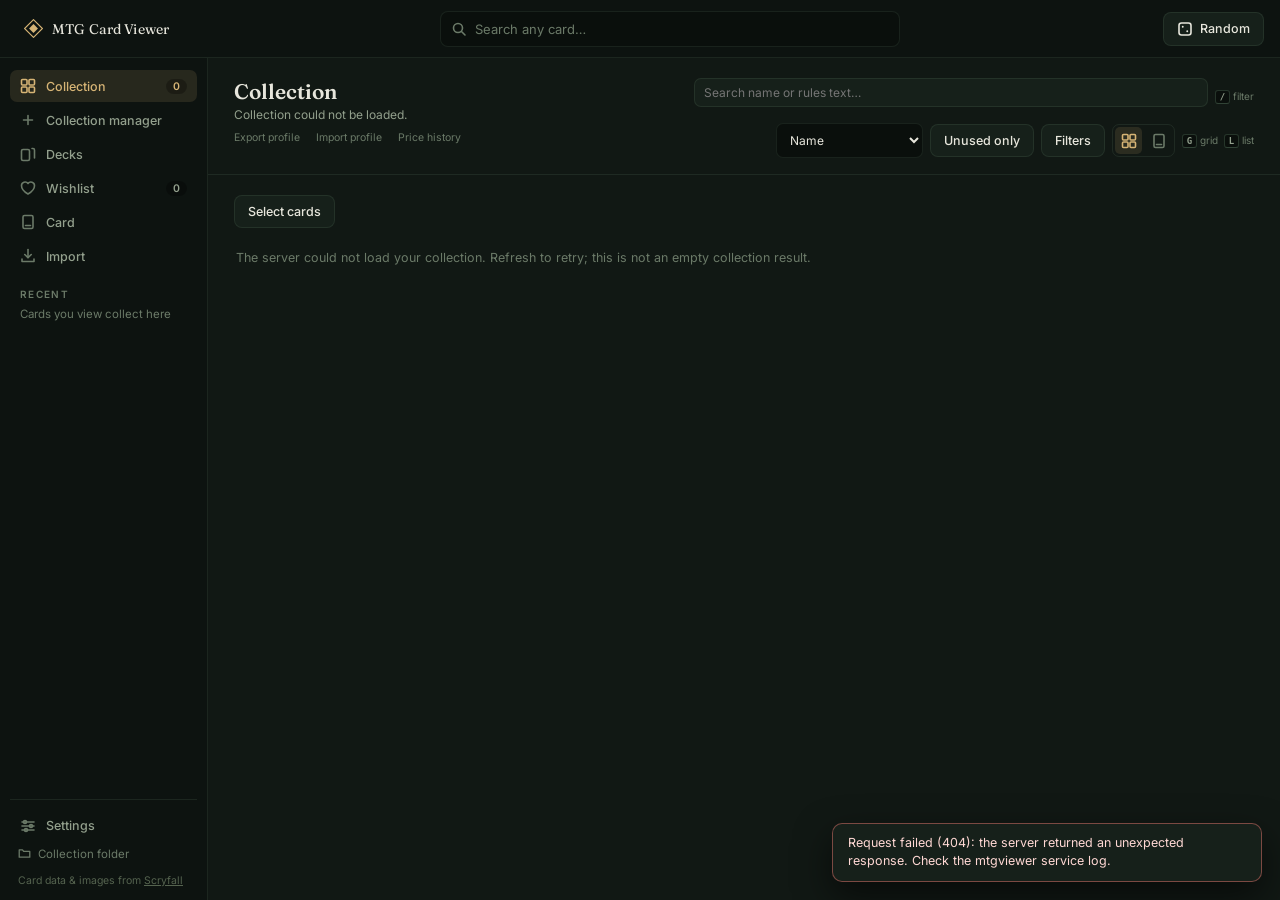
==== templates/index.html @ f4701cce "Collection adding manager" ====
<!DOCTYPE html>
<html lang="en">
<head>
  <meta charset="UTF-8">
  <meta name="viewport" content="width=device-width, initial-scale=1.0">
  <title>MTG Card Viewer</title>
  <link rel="icon" href="/static/icon.svg" type="image/svg+xml">
  <link rel="preconnect" href="https://fonts.googleapis.com">
  <link rel="preconnect" href="https://fonts.gstatic.com" crossorigin>
  <link href="https://fonts.googleapis.com/css2?family=Fraunces:opsz,wght@9..144,500;9..144,600&family=Inter:wght@400;500;600;700&display=swap" rel="stylesheet">
  <link rel="stylesheet" href="/static/style.css">
</head>
<body>

<svg class="sprite" aria-hidden="true">
  <symbol id="i-search" viewBox="0 0 16 16">
    <circle cx="7" cy="7" r="4.5"/><path d="M10.5 10.5 14 14"/>
  </symbol>
  <symbol id="i-settings" viewBox="0 0 16 16">
    <path d="M2 4h12M2 8h12M2 12h12"/><circle cx="5" cy="4" r="1.5"/><circle cx="11" cy="8" r="1.5"/><circle cx="6" cy="12" r="1.5"/>
  </symbol>
  <symbol id="i-card" viewBox="0 0 16 16">
    <rect x="3" y="1.5" width="10" height="13" rx="1.5"/><path d="M5.5 11.5h5"/>
  </symbol>
  <symbol id="i-grid" viewBox="0 0 16 16">
    <rect x="1.5" y="1.5" width="5.5" height="5.5" rx="1"/>
    <rect x="9" y="1.5" width="5.5" height="5.5" rx="1"/>
    <rect x="1.5" y="9" width="5.5" height="5.5" rx="1"/>
    <rect x="9" y="9" width="5.5" height="5.5" rx="1"/>
  </symbol>
  <symbol id="i-decks" viewBox="0 0 16 16">
    <rect x="1.5" y="3.5" width="8" height="11" rx="1.5"/><path d="M12 2.5h1A1.5 1.5 0 0 1 14.5 4v8"/>
  </symbol>
  <symbol id="i-import" viewBox="0 0 16 16">
    <path d="M8 1.5v8"/><path d="m4.75 6.5 3.25 3.25L11.25 6.5"/><path d="M2 11v2.5h12V11"/>
  </symbol>
  <symbol id="i-dice" viewBox="0 0 16 16">
    <rect x="2" y="2" width="12" height="12" rx="2.5"/>
    <circle cx="5.75" cy="5.75" r=".95" fill="currentColor" stroke="none"/>
    <circle cx="10.25" cy="10.25" r=".95" fill="currentColor" stroke="none"/>
  </symbol>
  <symbol id="i-plus" viewBox="0 0 16 16"><path d="M8 3.5v9M3.5 8h9"/></symbol>
  <symbol id="i-heart" viewBox="0 0 16 16"><path d="M8 14S1.5 10.2 1.5 5.7A3.6 3.6 0 0 1 8 3.5a3.6 3.6 0 0 1 6.5 2.2C14.5 10.2 8 14 8 14Z"/></symbol>
  <symbol id="i-folder" viewBox="0 0 16 16">
    <path d="M1.5 12.5v-9h4l1.5 2h7.5v7z"/>
  </symbol>
  <symbol id="i-link" viewBox="0 0 16 16">
    <path d="M9 2.5h4.5V7"/><path d="M13.5 2.5 7 9"/><path d="M12 9.5v3a1 1 0 0 1-1 1H3.5a1 1 0 0 1-1-1V5a1 1 0 0 1 1-1h3"/>
  </symbol>
</svg>

<header class="topbar">
  <a class="brand" id="brandBtn" title="Card view">
    <svg class="mark" viewBox="0 0 32 32" aria-hidden="true">
      <path d="M16 1 31 16 16 31 1 16Z" fill="none" stroke="currentColor" stroke-width="1.8"/>
      <path d="M16 8.5 23.5 16 16 23.5 8.5 16Z" fill="currentColor"/>
    </svg>
    <span>MTG&nbsp;Card&nbsp;Viewer</span>
  </a>

  <div class="searchbar">
    <svg class="ico"><use href="#i-search"/></svg>
    <input id="search" type="text" placeholder="Search any card…"
           autocomplete="off" spellcheck="false">
    <ul class="suggestions" id="suggestions" hidden></ul>
  </div>

  <button class="btn" id="randomBtn">
    <svg class="ico"><use href="#i-dice"/></svg><span>Random</span>
  </button>

  <div class="progress" id="progress"></div>
</header>

<div class="shell">

  <nav class="rail">
    <button class="nav active" id="viewCollectionBtn" data-view="collection">
      <svg class="ico"><use href="#i-grid"/></svg><span>Collection</span>
      <em class="count" id="collCount">0</em>
    </button>
    <button class="nav" id="collectionManagerBtn" data-view="manager">
      <svg class="ico"><use href="#i-plus"/></svg><span>Collection manager</span>
    </button>
    <button class="nav" id="deckMenuBtn" data-view="decks">
      <svg class="ico"><use href="#i-decks"/></svg><span>Decks</span>
    </button>
    <button class="nav" id="wishlistBtn" data-view="wishlist">
      <svg class="ico"><use href="#i-heart"/></svg><span>Wishlist</span>
      <em class="count" id="wishlistCount">0</em>
    </button>
    <button class="nav" id="navCard" data-view="card">
      <svg class="ico"><use href="#i-card"/></svg><span>Card</span>
    </button>
    <button class="nav" id="importBtn" data-view="import">
      <svg class="ico"><use href="#i-import"/></svg><span>Import</span>
    </button>

    <div class="rail-group grow">
      <div class="rail-head"><span>Recent</span></div>
      <ul class="recent" id="recent"></ul>
      <p class="rail-empty" id="recentEmpty">Cards you view collect here</p>
    </div>

    <div class="rail-foot">
      <button class="nav" id="settingsBtn" data-view="settings">
        <svg class="ico"><use href="#i-settings"/></svg><span>Settings</span>
      </button>
      <div class="whoami" id="whoami" hidden>
        <span class="who">Signed in as <b id="whoName"></b></span>
        <button class="link-btn" id="logoutBtn" style="width:auto">Sign out</button>
      </div>
      <button class="link-btn" id="openFolderBtn">
        <svg class="ico"><use href="#i-folder"/></svg>Collection folder
      </button>
      <p class="credit">Card data &amp; images from <a href="https://scryfall.com" target="_blank" rel="noopener noreferrer">Scryfall</a></p>
    </div>
  </nav>

  <main class="content">
    <section class="view" id="settingsPanel" hidden>
      <header class="view-head"><div><h1>Settings</h1><p class="sub">Manage your app and collection.</p></div></header>
      <div class="settings-body">
        <p class="sub">Appearance and browsing preferences are saved on this device.</p>
        <section class="settings-section">
          <h2>Appearance</h2>
          <label class="settings-row">Theme<select id="settingTheme"><option value="dark">Dark</option><option value="light">Light</option><option value="eli">Eli</option></select></label>
          <label class="settings-row">Text size<select id="settingTextSize"><option value="small">Small</option><option value="normal">Normal</option><option value="large">Large</option></select></label>
          <label class="settings-row">Compact layout<input type="checkbox" id="settingCompact"></label>
        </section>
        <section class="settings-section">
          <h2>Startup</h2>
          <label class="settings-row">Default screen<select id="settingStartup"><option value="collection">Collection</option><option value="decks">Decks</option><option value="last">Last visited</option></select></label>
        </section>
        <section class="settings-section">
          <h2>Collection</h2>
          <label class="settings-row">Default view<select id="settingCollectionView"><option value="grid">Grid</option><option value="list">List</option></select></label>
          <label class="settings-row">Sort order<select id="settingCollectionSort"></select></label>
          <label class="settings-row">Remember filters<input type="checkbox" id="settingRememberFilters"></label>
          <p class="sub">Keep search text, colors, card type, rarity, and availability between visits.</p>
        </section>
        <section class="settings-section" aria-labelledby="settingsPricesTitle">
          <h2 id="settingsPricesTitle">Prices</h2>
          <p class="sub">Prices are estimates in USD from Scryfall.</p>
          <div class="settings-value">
            <span>Total collection value</span>
            <strong id="settingsCollectionValue" aria-live="polite">$0.00</strong>
          </div>
          <p class="sub">Owned copies at their nonfoil prices, including cards in decks. Cards without a USD price contribute no value.</p>
          <div class="settings-refresh">
            <button class="btn primary" id="refreshAllPricesBtn" type="button">Refresh all prices</button>
            <p class="sub">Update saved collection and deck prices, plus cheapest-printing estimates. Browsing decks and price history does not check prices.</p>
          </div>
          <p class="sub" id="settingsPriceStatus" role="status" aria-live="polite"></p>
        </section>
        <section class="settings-section">
          <h2>Data &amp; backups</h2>
          <div class="settings-actions"><button class="btn" id="settingsExport">Export profile</button><button class="btn" id="settingsImport">Import profile</button></div>
          <p class="sub">Back up your cards and decks as JSON. Import offers merge or replace options.</p>
          <label class="settings-row">Backup reminders<select id="settingBackup"><option value="off">Off</option><option value="7">Weekly</option><option value="30">Monthly</option></select></label>
          <p class="sub" id="backupStatus"></p>
          <p class="sub">Reminders appear in the app while it is open. Browser exports still need to finish downloading.</p>
          <div class="settings-actions"><button class="btn" id="settingsClearImages">Clear cached images</button></div>
          <p class="sub">Clears downloaded images on the server, shared by all accounts. Cards and decks are kept; images download again when needed. Your browser may keep its own cached copies.</p>
          <p class="sub" id="cacheStatus" role="status"></p>
        </section>
        <section class="settings-section">
          <h2>Account</h2>
          <p class="sub" id="settingsAccountName"></p>
          <p class="sub" id="settingsLocalAccount" hidden>Local mode signs you in automatically. Password changes and sign out are available when connected to a server with account sign-in.</p>
          <form id="passwordForm" class="settings-password">
            <label>Current password<input id="currentPassword" type="password" autocomplete="current-password" required></label>
            <label>New password<input id="newPassword" type="password" autocomplete="new-password" minlength="8" required></label>
            <label>Confirm new password<input id="confirmPassword" type="password" autocomplete="new-password" minlength="8" required></label>
            <p class="sub">Use at least 8 characters.</p>
            <button class="btn" id="changePasswordBtn" type="submit">Change password</button>
          </form>
          <p class="sub" id="passwordStatus" role="status"></p>
          <div class="settings-actions"><button class="btn" id="settingsSignOut">Sign out</button></div>
        </section>
        <section class="settings-section">
          <h2>About &amp; help</h2>
          <p class="sub">MTG Card Viewer · {{ app_version }}</p>
          <h3>Keyboard shortcuts</h3>
          <dl class="settings-shortcuts"><dt>Ctrl+K / ⌘K</dt><dd>Open commands</dd><dt>Ctrl+L</dt><dd>Focus card search</dd><dt>/</dt><dd>Search collection</dd><dt>G / L</dt><dd>Grid / list in Collection</dd><dt>↑ / ↓, Enter</dt><dd>Choose a search suggestion</dd><dt>Esc</dt><dd>Dismiss suggestions or supported dialogs</dd></dl>
          <p class="sub">Card data, prices, and images provided by <a href="https://scryfall.com" target="_blank" rel="noopener noreferrer">Scryfall</a>. Magic: The Gathering is owned by Wizards of the Coast. This app is not affiliated with Scryfall or Wizards of the Coast.</p>
        </section>
      </div>
    </section>

    <!-- ------------------------------------------------------- card -->
    <section class="view" id="cardPanel" hidden>
      <div class="card-layout">
        <div class="art-column">
          <div class="art-frame">
            <img id="cardArt" alt="">
            <div class="art-placeholder" id="artPlaceholder">Drawing a card…</div>
          </div>
          <button class="btn block" id="flipBtn" hidden>Flip card</button>
        </div>

        <div class="details">
          <header class="card-head">
            <h1 id="cardName">&nbsp;</h1>
            <span class="mana" id="manaCost"></span>
          </header>
          <p class="typeline">
            <span id="typeLine"></span>
            <span class="pt" id="pt"></span>
          </p>

          <div class="rules" id="rules"></div>

          <dl class="facts">
            <div><dt>Set</dt><dd><span class="dot" id="rarityDot"></span><span id="setLine"></span></dd></div>
            <div><dt>Artist</dt><dd id="artistLine"></dd></div>
            <div><dt>Prices</dt><dd class="chips" id="priceChips"></dd></div>
            <div><dt>Formats</dt><dd class="chips" id="legalChips"></dd></div>
            <div><dt>Printing</dt><dd><select id="printings" disabled></select></dd></div>
          </dl>

          <footer class="card-actions">
            <button class="btn primary" id="addBtn">Add to collection</button>
            <button class="btn" id="removeBtn" hidden>Remove one</button>
            <button class="btn" id="wishlistAddBtn">Add to wishlist</button>
            <button class="btn quiet" id="scryfallBtn" disabled>
              <svg class="ico"><use href="#i-link"/></svg>Scryfall
            </button>
            <span class="spacer"></span>
            <div class="deck-menu-wrap" id="deckMenuWrap" hidden>
              <button class="btn" id="addToDeckBtn">Add to deck</button>
              <div class="deck-menu" id="deckPicker" hidden></div>
            </div>
          </footer>
          <p class="owned" id="ownedLabel"></p>
        </div>
      </div>
    </section>

    <!-- --------------------------------------------------- wishlist -->
    <section class="view" id="wishlistPanel" hidden>
      <header class="view-head">
        <div><h1>Wishlist</h1><p class="sub" id="wishlistSummary">Manual wishes and proxies needed by your decks.</p></div>
        <div class="head-actions">
          <label class="toolbar-label" for="wishlistSort">Sort</label>
          <select class="view-select" id="wishlistSort" aria-label="Sort wishlist sections">
            <option value="name">Name A–Z</option>
            <option value="mana">Mana value low–high</option>
            <option value="price">Price high–low</option>
            <option value="quantity">Quantity high–low</option>
            <option value="set">Set A–Z</option>
          </select>
          <button class="btn" id="wishlistExportBtn">Export all</button>
        </div>
      </header>
      <div class="view-body">
        <div class="wishlist-groups" id="wishlistGrid"></div>
        <p class="empty" id="wishlistEmpty" hidden>No cards needed yet. Add one from the card viewer or add a proxy to a deck.</p>
      </div>
    </section>

    <!-- ------------------------------------------------- collection -->
    <section class="view" id="collectionManagerPanel" hidden>
      <header class="view-head">
        <div><h1>Collection manager</h1><p class="sub">Find a printing and see where it belongs alphabetically before adding it.</p></div>
      </header>
      <div class="view-body manager-body">
        <form class="manager-search" id="managerSearchForm" autocomplete="off">
          <label for="managerSearch">Card name</label>
          <div class="manager-search-row">
            <div class="manager-search-wrap">
              <input id="managerSearch" class="mini-input" type="search" placeholder="Search Scryfall…" spellcheck="false" aria-autocomplete="list" aria-controls="managerSuggestions">
              <ul class="suggestions" id="managerSuggestions" hidden></ul>
            </div>
            <button class="btn" type="submit">Look up card</button>
          </div>
        </form>
        <p class="sub" id="managerStatus" role="status" aria-live="polite">Search for a card to get started.</p>
        <section class="manager-card" id="managerCard" hidden>
          <img id="managerArt" alt="">
          <div class="manager-card-details">
            <h2 id="managerName"></h2>
            <p class="sub" id="managerType"></p>
            <p id="managerRules"></p>
            <label for="managerPrintings">Printing</label>
            <select class="view-select" id="managerPrintings"></select>
            <p class="sub" id="managerOwned"></p>
            <button class="btn primary" id="managerAddBtn" type="button">Add to collection</button>
          </div>
        </section>
        <section class="manager-placement" id="managerPlacement" aria-live="polite" hidden>
          <h2 id="managerPlacementTitle">Alphabetical position</h2>
          <p class="sub" id="managerPlacementNote"></p>
          <ol id="managerPlacementList"></ol>
          <div class="manager-placement-actions">
            <button class="btn primary" id="managerConfirmBtn" type="button">Confirm add</button>
            <button class="btn quiet" id="managerCancelBtn" type="button">Cancel</button>
          </div>
        </section>
      </div>
    </section>

    <!-- ------------------------------------------------- collection -->
    <section class="view" id="collectionPanel">
      <header class="view-head">
        <div>
          <h1>Collection</h1>
          <p class="sub" id="collSummary">&nbsp;</p>
          <div class="profile-actions">
            <button class="link-btn" id="exportProfileBtn">Export profile</button>
            <button class="link-btn" id="importProfileBtn">Import profile</button>
            <button class="link-btn" id="priceHistoryBtn">Price history</button>
          </div>
        </div>
        <div class="head-actions collection-toolbar">
          <div class="collection-search-row">
            <input id="collectionFilter" class="mini-input collection-filter"
                   placeholder="Search name or rules text…" autocomplete="off"
                   spellcheck="false" aria-label="Search collection by name or rules text">
            <span class="toolbar-hint"><kbd>/</kbd> filter</span>
          </div>
          <div class="collection-control-row">
            <select id="collectionSort" class="view-select" aria-label="Sort collection">
              <option value="name">Name</option>
              <option value="newest">Recently added</option>
              <option value="quantity">Most copies</option>
              <option value="value">Highest value</option>
              <option value="set">Set</option>
            </select>
            <button class="btn filter-toggle" id="collectionUnusedBtn" aria-pressed="false">
              Unused only
            </button>
            <button class="btn filter-toggle" id="collectionFiltersBtn" aria-expanded="false">
              Filters
            </button>
            <div class="view-toggle" aria-label="Collection layout">
              <button class="icon-btn active" id="collectionGridBtn" title="Card grid view"
                      aria-label="Card grid view" aria-pressed="true">
                <svg class="ico"><use href="#i-grid"/></svg>
              </button>
              <button class="icon-btn" id="collectionListBtn" title="Compact list view"
                      aria-label="Compact list view" aria-pressed="false">
                <svg class="ico"><use href="#i-card"/></svg>
              </button>
            </div>
            <span class="toolbar-hint desktop-hint"><kbd>G</kbd> grid&nbsp; <kbd>L</kbd> list</span>
          </div>
        </div>
      </header>
      <div class="view-body">
        <section class="collection-filter-panel" id="collectionFiltersPanel" hidden aria-label="Collection filters">
          <div class="filter-group"><span>Availability</span><div class="filter-chips">
            <button data-collection-filter="availability" data-value="all">Any</button>
            <button data-collection-filter="availability" data-value="free">Free copies</button>
            <button data-collection-filter="availability" data-value="allocated">In decks</button>
          </div></div>
          <div class="filter-group"><span>Colour</span><div class="filter-chips">
            <button data-collection-filter="color" data-value="all">Any</button>
            <button data-collection-filter="color" data-value="W">W</button>
            <button data-collection-filter="color" data-value="U">U</button>
            <button data-collection-filter="color" data-value="B">B</button>
            <button data-collection-filter="color" data-value="R">R</button>
            <button data-collection-filter="color" data-value="G">G</button>
            <button data-collection-filter="color" data-value="colorless">Colourless</button>
          </div></div>
          <div class="filter-group"><span>Type</span><div class="filter-chips">
            <button data-collection-filter="type" data-value="all">Any</button>
            <button data-collection-filter="type" data-value="creature">Creature</button>
            <button data-collection-filter="type" data-value="instant">Instant</button>
            <button data-collection-filter="type" data-value="sorcery">Sorcery</button>
            <button data-collection-filter="type" data-value="artifact">Artifact</button>
            <button data-collection-filter="type" data-value="enchantment">Enchantment</button>
            <button data-collection-filter="type" data-value="land">Land</button>
            <button data-collection-filter="type" data-value="planeswalker">Planeswalker</button>
          </div></div>
          <div class="filter-group"><span>Rarity</span><div class="filter-chips">
            <button data-collection-filter="rarity" data-value="all">Any</button>
            <button data-collection-filter="rarity" data-value="common">Common</button>
            <button data-collection-filter="rarity" data-value="uncommon">Uncommon</button>
            <button data-collection-filter="rarity" data-value="rare">Rare</button>
            <button data-collection-filter="rarity" data-value="mythic">Mythic</button>
          </div></div>
        </section>
        <div class="coll-grid" id="collGrid"></div>
        <p class="empty" id="collEmpty" hidden>
          Nothing saved yet — find a card and press <b>Add to collection</b>, or
          <b>Import</b> a list.
        </p>
      </div>
      <input type="file" id="profileImportFile" accept="application/json,.json" hidden>
    </section>

    <!-- ----------------------------------------------------- import -->
    <section class="view" id="importPanel" hidden>
      <header class="view-head">
        <div>
          <h1>Import</h1>
          <p class="sub">A decklist or a CSV export. Nothing is saved until you confirm.</p>
        </div>
        <div class="head-actions">
          <button class="btn" id="importFileBtn">Choose file…</button>
        </div>
      </header>
      <input type="file" id="importFile" accept=".txt,.csv,.dek,.dec,text/plain,text/csv" hidden>

      <div class="view-body import-body">
        <div class="import-input">
          <textarea id="importText" spellcheck="false" placeholder="4 Lightning Bolt
2x Birds of Paradise
1 Sol Ring (LTC) 284
3 Forest [M10]

…or paste a CSV exported from Archidekt, Moxfield, or similar."></textarea>
          <div class="import-actions">
            <button class="btn primary" id="previewBtn">Preview</button>
            <button class="btn quiet" id="clearImportBtn">Clear</button>
            <span class="sub" id="importHint"></span>
          </div>
        </div>

        <div class="import-report" id="importReport" hidden>
          <div class="report-head">
            <h2 id="reportTitle">&nbsp;</h2>
            <button class="btn primary" id="commitBtn">Add to collection</button>
          </div>
          <ul class="report-list" id="reportOk"></ul>
          <h3 class="report-sub" id="reportProblemHead" hidden>Not imported</h3>
          <ul class="report-list problems" id="reportBad"></ul>
        </div>
      </div>
    </section>

    <!-- ------------------------------------------------------ decks -->
    <section class="view" id="deckMenuPanel" hidden>
      <header class="view-head">
        <div><h1>Decks</h1><p class="sub">Choose a deck to build, inspect, and manage.</p></div>
        <div class="head-actions"><button class="btn" id="deckImportBtn">Import deck</button>
          <button class="btn primary" id="deckMenuNewBtn">New deck</button></div>
      </header>
      <div class="view-body">
        <div class="deck-directory" id="deckList"></div>
        <p class="empty" id="deckListEmpty" hidden>No decks yet — create your first one.</p>
      </div>
    </section>

    <section class="view" id="deckPanel" hidden>
      <header class="view-head">
        <div class="deck-title">
          <div class="deck-name-row">
            <input id="deckName" class="deck-name" maxlength="60" spellcheck="false"
                   aria-label="Deck name">
            <span class="deck-price" id="deckPrice" title="Current Scryfall USD market value of the main deck">Deck price $0.00</span>
            <span class="deck-price" id="deckUnownedPrice" aria-live="polite">Unowned (cheapest): …</span>
            <span class="legality" id="deckLegality" hidden></span>
          </div>
          <input id="deckCategory" class="deck-category" maxlength="60" spellcheck="false"
                 placeholder="Folder / category (optional)" aria-label="Deck folder or category">
          <p class="sub" id="deckSummary">&nbsp;</p>
          <p class="deck-problems" id="deckProblems" hidden></p>
        </div>
        <div class="head-actions">
          <label class="toolbar-label" for="deckSort">Sort columns</label>
          <select class="view-select" id="deckSort" aria-label="Sort every deck column">
            <option value="mana">Mana value low–high</option>
            <option value="name">Name A–Z</option>
            <option value="price">Price high–low</option>
            <option value="quantity">Quantity high–low</option>
            <option value="rarity">Rarity high–low</option>
          </select>
          <button class="btn quiet" id="deckExportBtn">Copy decklist</button>
          <button class="btn" id="goldfishBtn">Goldfish / Practice</button>
          <button class="btn quiet" id="proxyListBtn" hidden>Proxies</button>
          <button class="btn quiet danger" id="deleteDeckBtn">Delete deck</button>
        </div>
      </header>

      <div class="view-body deck-body">
        <div class="deck-main">
          <div class="deck-columns" id="deckGrid"></div>
          <p class="empty" id="deckEmpty" hidden>
            Empty deck — add cards from your collection on the right.
          </p>
          <section class="deck-stats" id="deckStats" aria-label="Deck statistics" hidden></section>
        </div>

        <aside class="deck-side">
          <div class="deck-side-topline"><div class="side-head">Add cards</div>
            <div class="deck-zone-wrap">
              <button class="btn quiet deck-zone-btn" id="deckZoneBtn" type="button">Main deck</button>
              <div class="deck-menu deck-zone-menu" id="deckZonePicker" hidden>
                <button data-zone="main">Main deck</button>
                <button data-zone="maybeboard">Maybeboard</button>
              </div>
            </div>
          </div>
          <div class="deck-search-row">
            <div class="deck-search-wrap">
              <input id="deckFilter" class="mini-input" placeholder="Search any card to add…"
                     autocomplete="off" spellcheck="false">
              <ul class="deck-suggestions" id="deckSuggestions" hidden></ul>
            </div>
            <button class="btn quiet" id="deckSearchBtn" type="button">Find card</button>
          </div>
        </aside>
      </div>
    </section>

  </main>
</div>

<div class="toast" id="toast"></div>

<aside class="card-preview" id="cardPreview" aria-hidden="true" hidden>
  <img id="previewArt" alt="">
</aside>

<div class="command-overlay" id="commandPalette" hidden>
  <section class="command-dialog" role="dialog" aria-modal="true" aria-label="Command palette">
    <input id="commandInput" autocomplete="off" spellcheck="false"
           placeholder="Type a command or deck name…" aria-label="Find a command">
    <ul class="command-list" id="commandList" role="listbox"></ul>
    <p class="command-help"><kbd>↑↓</kbd> choose <kbd>Enter</kbd> run <kbd>Esc</kbd> close</p>
  </section>
</div>

<div class="profile-import-overlay" id="profileImportDialog" hidden>
  <section class="profile-import-dialog" role="dialog" aria-modal="true" aria-labelledby="profileImportTitle">
    <h2 id="profileImportTitle">Import profile</h2>
    <p id="profileImportSummary"></p>
    <p class="sub">Choose how this backup should affect the current collection.</p>
    <div class="profile-import-choices">
      <button class="profile-choice" id="profileMergeBtn">
        <b>Add to current collection</b>
        <span>Add card copies and recreate the backup’s decks. Nothing you own is removed.</span>
      </button>
      <button class="profile-choice danger" id="profileReplaceBtn">
        <b>Replace current collection</b>
        <span>Delete your current cards and decks, then restore only this backup.</span>
      </button>
    </div>
    <button class="btn quiet" id="profileImportCancelBtn">Cancel</button>
  </section>
</div>

<div class="price-history-overlay" id="priceHistoryDialog" hidden>
  <section class="price-history-dialog" role="dialog" aria-modal="true" aria-labelledby="priceHistoryTitle">
    <button class="detail-close" id="priceHistoryCloseBtn" aria-label="Close">×</button>
    <h2 id="priceHistoryTitle">Collection value</h2>
    <p class="price-current" id="priceHistoryCurrent">$0.00</p>
    <p class="sub" id="priceHistoryChange">Your daily history will appear here.</p>
    <ul class="price-history-list" id="priceHistoryList"></ul>
  </section>
</div>

<div class="deck-export-overlay" id="deckExportDialog" hidden>
  <section class="deck-export-dialog" role="dialog" aria-modal="true" aria-labelledby="deckExportTitle">
    <button class="detail-close" id="deckExportCloseBtn" aria-label="Close">×</button>
    <h2 id="deckExportTitle">Copy decklist</h2>
    <p class="sub" id="deckExportDescription">This is ready to paste into the app’s deck importer or another decklist tool.</p>
    <textarea id="deckExportText" readonly spellcheck="false" aria-label="Decklist to copy"></textarea>
    <div class="import-actions"><button class="btn primary" id="deckCopyBtn">Copy to clipboard</button>
      <button class="btn quiet" id="deckExportCancelBtn">Close</button></div>
  </section>
</div>

<div class="deck-export-overlay" id="goldfishDialog" hidden>
  <section class="deck-export-dialog goldfish-dialog" role="dialog" aria-modal="true" aria-labelledby="goldfishTitle">
    <header class="practice-header">
      <div><h2 id="goldfishTitle">Practice</h2><p class="sub">Manual tabletop · Drag to place · Double-click to tap · Right-click for actions · Ctrl-click or drag empty field to select multiple</p></div>
      <button class="btn quiet" id="goldfishCloseBtn" aria-label="Close practice">Close ×</button>
    </header>
    <div class="practice-toolbar" id="practiceControls">
      <button class="btn primary" id="practiceDraw" data-practice="draw" title="Draw (D)">Draw</button>
      <button class="btn" data-practice="turn" title="Untap and draw (N)">Next turn</button>
      <button class="btn" data-practice="untap">Untap all</button>
      <button class="btn" data-practice="shuffle">Shuffle</button>
      <button class="btn" data-practice="mulligan">Mulligan</button>
      <button class="btn" id="practiceUndo" data-practice="undo" title="Undo (Ctrl+Z)">Undo</button>
      <button class="btn quiet" data-practice="reset">Reset</button>
      <strong id="practiceTurn">Turn 1</strong>
      <span class="practice-life"><button class="btn" id="practiceLifeDown" aria-label="Lose one life">−</button> Life <b id="practiceLife">20</b> <button class="btn" id="practiceLifeUp" aria-label="Gain one life">+</button></span>
      <details class="practice-help"><summary>Shortcuts</summary><p>D draw · N next turn · T tap selected · F flip selected · G graveyard · H hand · Ctrl+Z undo. Ctrl-click adds to selection. Drag selected cards together. Drag cards into zone headers. Library drops go on top; use Move for bottom. Mulligans draw seven; bottom cards manually. Closing ends this session.</p></details>
    </div>
    <div class="practice-table">
      <aside class="practice-zones" id="practiceZones" aria-label="Card zones"></aside>
      <div class="practice-field-scroll" id="practiceFieldScroll">
        <div class="practice-battlefield" id="practiceBattlefield" data-drop-zone="battlefield" aria-label="Battlefield">
          <span class="practice-field-label">BATTLEFIELD <small>Place your cards anywhere</small></span>
        </div>
      </div>
      <aside class="practice-inspector">
        <div id="practicePreview" class="practice-preview"><p class="sub">Hover a card to inspect it.</p></div>
        <div id="practiceCardActions">
          <strong id="practiceSelectedName">No cards selected</strong>
          <div class="practice-toolbar">
            <select id="practiceDestination" class="view-select" aria-label="Move selected cards to">
              <option value="battlefield">Battlefield</option><option value="hand">Hand</option>
              <option value="graveyard">Graveyard</option><option value="exile">Exile</option>
              <option value="command">Command zone</option><option value="companion" id="practiceCompanionOption" hidden>Companion</option><option value="library:top">Library top</option>
              <option value="library:bottom">Library bottom</option>
            </select>
            <button class="btn" data-card-action="move">Move</button>
            <button class="btn" data-card-action="tap">Tap / untap</button>
            <button class="btn" data-card-action="flip">Flip face</button>
            <button class="btn" data-card-action="faceDown">Face down / up</button>
            <input class="mini-input" id="practiceCounterName" maxlength="40" placeholder="Counter name (optional)" aria-label="Counter name">
            <button class="btn" data-card-action="counter" data-delta="-1">− counter</button>
            <button class="btn" data-card-action="counter" data-delta="1">+ counter</button>
            <button class="btn" data-card-action="copy">Token copy</button>
            <button class="btn" data-card-action="removeToken">Remove token</button>
          </div>
        </div>
        <form id="practiceTokenForm" class="practice-toolbar">
          <input id="practiceTokenName" class="mini-input" maxlength="80" placeholder="e.g. 1/1 Soldier" aria-label="Token name">
          <button class="btn" type="submit">Find token art</button>
          <button class="btn" type="button" id="practiceCustomToken">Create custom token</button>
        </form>
      </aside>
      <section class="practice-hand-zone" data-drop-zone="hand">
        <strong>HAND <span id="practiceHandCount"></span></strong>
        <div class="goldfish-hand" id="goldfishHand"></div>
      </section>
      <section class="practice-zone-browser practice-token-picker" id="practiceTokenPicker" aria-label="Choose a token" hidden>
        <form class="practice-toolbar" id="practiceTokenSearchForm">
          <strong>Choose a token</strong>
          <input class="mini-input" id="practiceTokenQuery" maxlength="200" placeholder="Soldier, Treasure, or Soldier pow:1 tou:1" aria-label="Search Scryfall tokens">
          <button class="btn" type="submit">Search</button>
          <button class="btn" type="button" id="practiceTokenClose">Close</button>
        </form>
        <p class="sub" id="practiceTokenStatus" role="status"></p>
        <div id="practiceTokenResults"></div>
        <div class="practice-toolbar"><button class="btn" id="practiceTokenPrev">Previous</button><span id="practiceTokenPage"></span><button class="btn" id="practiceTokenNext">Next</button></div>
      </section>
      <section class="practice-zone-browser" id="practiceZoneBrowser" hidden>
        <div class="practice-toolbar"><strong id="practiceBrowserTitle"></strong><input class="mini-input" id="practiceSearch" placeholder="Filter cards…" aria-label="Filter zone cards"><button class="btn" id="practiceBrowserClose">Close zone</button></div>
        <p class="sub">Drag a card onto the field or select it and use Move. Library is shown top to bottom; searching does not shuffle.</p>
        <div id="practiceBrowserCards"></div>
      </section>
    </div>
    <footer class="practice-footer"><span id="goldfishSummary" role="status" aria-live="polite"></span><button class="btn quiet" id="goldfishDoneBtn">Close practice</button></footer>
  </section>
</div>

<div class="card-detail-overlay" id="cardDetailDialog" hidden>
  <section class="card-detail-dialog" role="dialog" aria-modal="true" aria-labelledby="detailName">
    <button class="detail-close" id="detailCloseBtn" aria-label="Close">×</button>
    <div class="detail-card-art"><img id="detailArt" alt=""></div>
    <div class="detail-copy">
      <p class="detail-kicker" id="detailKicker"></p>
      <h2 id="detailName"></h2>
      <p class="detail-type" id="detailType"></p>
      <div class="detail-rules" id="detailRules"></div>
      <p class="detail-meta" id="detailMeta"></p>
      <div class="detail-facts" id="detailFacts"></div>
      <div class="detail-actions" id="detailActions"></div>
    </div>
  </section>
</div>

<div class="proxy-overlay" id="proxyDialog" hidden>
  <section class="proxy-dialog" role="dialog" aria-modal="true" aria-labelledby="proxyTitle">
    <div class="proxy-dialog-head"><h2 id="proxyTitle">Proxies</h2>
      <button class="detail-close" id="proxyCloseBtn" aria-label="Close">×</button></div>
    <ul class="proxy-list" id="proxyList"></ul>
    <p class="empty" id="proxyEmpty" hidden>No proxies in this deck.</p>
  </section>
</div>

<div class="deck-import-overlay" id="deckImportDialog" hidden>
  <section class="deck-import-dialog" role="dialog" aria-modal="true" aria-labelledby="deckImportTitle">
    <button class="detail-close" id="deckImportCloseBtn" aria-label="Close">×</button>
    <h2 id="deckImportTitle">Import deck</h2>
    <p class="sub">Paste a decklist first. Nothing changes until you choose how to use your collection.</p>
    <input class="mini-input" id="deckImportName" maxlength="60" placeholder="Deck name" spellcheck="false">
    <textarea id="deckImportText" spellcheck="false" placeholder="1 Sol Ring
1 Command Tower
1 Lightning Bolt"></textarea>
    <div class="import-actions"><button class="btn primary" id="deckImportPreviewBtn">Preview deck</button>
      <button class="btn quiet" id="deckImportCancelBtn">Cancel</button></div>
    <section class="deck-import-report" id="deckImportReport" hidden>
      <p id="deckImportSummary"></p>
      <ul class="report-list" id="deckImportItems"></ul>
      <h3 class="report-sub" id="deckImportProblemsTitle" hidden>Not imported</h3>
      <ul class="report-list problems" id="deckImportProblems"></ul>
      <h3 class="deck-import-choice-title">How should this deck use your cards?</h3>
      <div class="deck-import-choices">
        <button data-deck-import-mode="collection"><b>Use collection only</b><span>Add only lines whose full quantity is free; skip the rest.</span></button>
        <button data-deck-import-mode="add_missing"><b>Add missing copies</b><span>Add only the shortfall to your collection, then build the complete deck.</span></button>
        <button data-deck-import-mode="prefer_collection"><b>Prefer collection, proxy the rest</b><span>Use free copies when possible; otherwise add that printing as a proxy.</span></button>
        <button data-deck-import-mode="proxies"><b>Import all as proxies</b><span>Build the whole deck without changing your collection.</span></button>
      </div>
    </section>
  </section>
</div>

<aside id="backupReminder" class="backup-reminder" role="status" hidden><p>Time to back up your collection.</p><button class="btn" id="backupNow">Export profile</button><button class="btn quiet" id="backupDismiss">Remind me tomorrow</button></aside>
<script src="/static/settings.js"></script>
<script src="/static/goldfish.js"></script>
<script src="/static/goldfish-ui.js"></script>
<script src="/static/multiselect.js"></script>
<script src="/static/collection-window.js"></script>
<script src="/static/app.js"></script>
</body>
</html>
---- static/style.css ----
/* MTG Card Viewer — dark forest palette, flat surfaces, one accent.
   Layout: fixed topbar (brand · search · random), a navigation rail, and a
   single content surface that swaps views.  No panel-inside-panel. */

:root {
  --bg: #0b100d;
  --rail: #0d1310;
  --surface: #111814;
  --elevate: #16201a;
  --sunken: #0a0f0c;

  --line: rgba(142, 190, 152, 0.11);
  --line-2: rgba(142, 190, 152, 0.22);

  --text: #e7e6dc;
  --dim: #93a08d;
  --faint: #6b7a68;

  --gold: #d6b475;
  --gold-soft: rgba(214, 180, 117, 0.13);
  --leaf: #8cc077;
  --danger: #e0736a;

  --brown: #46341f;
  --brown-hi: #5a4429;
  --bronze: #6b4f33;

  --r: 10px;
  --r-sm: 7px;
  --topbar-h: 58px;
  --rail-w: 208px;

  --display: "Fraunces", Georgia, serif;
  --sans: "Inter", "Segoe UI", system-ui, sans-serif;
  --mono: "Consolas", "SF Mono", ui-monospace, monospace;
}

* { box-sizing: border-box; }

/* Bulk selection shares the same controls in grid, list, and deck views. */
.selection-bar { margin: 0 0 18px; display: flex; align-items: center; flex-wrap: wrap; gap: 10px; }
.selection-actions { display: flex; align-items: center; flex-wrap: wrap; gap: 8px; }
.selection-actions select { max-width: 240px; }
.selection-help { color: var(--dim); font-size: 12px; }
.selection-result { flex-basis: 100%; margin: 0; color: var(--dim); overflow-wrap: anywhere; }
.selection-result:empty { display: none; }
.coll-card { position: relative; }
.card-select { position: absolute; top: 5px; left: 5px; z-index: 5; width: 26px; height: 26px;
  display: grid; place-items: center; border: 1px solid var(--gold); border-radius: 5px;
  background: var(--surface); color: var(--gold); cursor: pointer; font: 700 16px var(--sans);
  opacity: 0; }
.coll-card:hover > .card-select, .stack-card:hover > .card-select,
.coll-card:focus-within > .card-select, .stack-card:focus-within > .card-select,
.selecting-cards .card-select { opacity: 1; }
.card-select[aria-pressed="true"] { background: var(--gold); color: var(--bg); }
.card-select:focus-visible { outline: 2px solid var(--text); outline-offset: 2px; }
.coll-card.card-selected, .stack-card.card-selected { outline: 3px solid var(--gold); outline-offset: 1px; }
.selecting-cards .coll-card, .selecting-cards .stack-card { user-select: none; }
.selecting-cards .drop, .selecting-cards .cmd, .selecting-cards .steppers { visibility: hidden; }
.coll-grid.list-view.selecting-cards .coll-card { padding-left: 38px; }
@media (hover: none) { .card-select { opacity: 1; } }

/* Author `display` beats the UA [hidden] rule; views set display, so say it. */
[hidden] { display: none !important; }

html, body { height: 100%; }

body {
  margin: 0;
  overflow: hidden;
  font-family: var(--sans);
  font-size: calc(13px * var(--text-scale, 1));
  color: var(--text);
  background: var(--bg);
  -webkit-font-smoothing: antialiased;
}

h1, h2, h3, h4 { margin: 0; font-weight: 600; }

.sprite { position: absolute; width: 0; height: 0; overflow: hidden; }

.ico {
  width: 16px;
  height: 16px;
  flex: 0 0 auto;
  fill: none;
  stroke: currentColor;
  stroke-width: 1.6;
  stroke-linecap: round;
  stroke-linejoin: round;
}

.sub { margin: 3px 0 0; font-size: calc(12px * var(--text-scale, 1)); color: var(--dim); }
.empty { font-size: calc(12.5px * var(--text-scale, 1)); color: var(--faint); margin: 2px; line-height: 1.6; }
.empty b { color: var(--dim); font-weight: 600; }

/* ------------------------------------------------------------- topbar */

.topbar {
  position: relative;
  height: var(--topbar-h);
  display: grid;
  grid-template-columns: auto minmax(0, 1fr) auto;
  align-items: center;
  gap: 18px;
  padding: 0 16px;
  background: var(--rail);
  border-bottom: 1px solid var(--line);
}

.brand {
  display: flex;
  align-items: center;
  gap: 9px;
  font-family: var(--display);
  font-size: calc(14px * var(--text-scale, 1));
  letter-spacing: 0.01em;
  color: var(--text);
  cursor: pointer;
  user-select: none;
  padding: 6px 8px;
  border-radius: var(--r-sm);
}

.brand:hover { background: var(--elevate); }
.brand .mark { width: 19px; height: 19px; color: var(--gold); }

.searchbar {
  position: relative;
  justify-self: center;
  width: 100%;
  max-width: 460px;
}

.searchbar > .ico {
  position: absolute;
  left: 11px;
  top: 50%;
  transform: translateY(-50%);
  color: var(--faint);
  pointer-events: none;
}

#search {
  width: 100%;
  font: 400 calc(13px * var(--text-scale, 1)) var(--sans);
  color: var(--text);
  background: var(--sunken);
  border: 1px solid var(--line);
  border-radius: 8px;
  padding: 9px 12px 9px 34px;
  outline: none;
  transition: border-color 0.15s, background 0.15s;
}

#search::placeholder { color: var(--faint); }
#search:focus { border-color: var(--line-2); background: #0c1410; }
#search:focus + .suggestions { display: block; }

.suggestions {
  position: absolute;
  z-index: 60;
  top: calc(100% + 6px);
  left: 0;
  right: 0;
  margin: 0;
  padding: 5px;
  list-style: none;
  background: var(--elevate);
  border: 1px solid var(--line-2);
  border-radius: var(--r);
  box-shadow: 0 16px 40px rgba(0, 0, 0, 0.55);
  max-height: 320px;
  overflow-y: auto;
}

.suggestions li {
  padding: 7px 10px;
  border-radius: var(--r-sm);
  font-size: calc(12.5px * var(--text-scale, 1));
  cursor: pointer;
  white-space: nowrap;
  overflow: hidden;
  text-overflow: ellipsis;
}

.suggestions li:hover,
.suggestions li.active { background: var(--gold-soft); color: var(--gold); }

/* indeterminate loading line under the topbar */
.progress {
  position: absolute;
  left: 0;
  right: 0;
  bottom: -1px;
  height: 2px;
  overflow: hidden;
  opacity: 0;
  transition: opacity 0.2s;
}

body.busy .progress { opacity: 1; }

.progress::after {
  content: "";
  position: absolute;
  inset: 0 auto 0 0;
  width: 34%;
  background: linear-gradient(90deg, transparent, var(--gold), transparent);
  animation: sweep 1.1s ease-in-out infinite;
}

@keyframes sweep {
  from { transform: translateX(-110%); }
  to { transform: translateX(400%); }
}

/* ------------------------------------------------------------ buttons */

.btn {
  display: inline-flex;
  align-items: center;
  justify-content: center;
  gap: 7px;
  font: 500 calc(12.5px * var(--text-scale, 1)) var(--sans);
  color: var(--text);
  background: var(--elevate);
  border: 1px solid var(--line);
  border-radius: 8px;
  padding: 8px 13px;
  cursor: pointer;
  white-space: nowrap;
  transition: background 0.14s, border-color 0.14s, color 0.14s;
}

.btn:hover:not(:disabled) { background: #1c2820; border-color: var(--line-2); }
.btn:disabled { opacity: 0.38; cursor: default; }
.btn.block { width: 100%; }

.btn.primary {
  background: linear-gradient(180deg, var(--brown-hi), var(--brown));
  border-color: var(--bronze);
  color: #f2e6d2;
  font-weight: 600;
}

.btn.primary:hover:not(:disabled) {
  background: linear-gradient(180deg, #6b5033, var(--brown-hi));
}

.btn.quiet { background: transparent; }
.btn.quiet:hover:not(:disabled) { background: var(--elevate); }

.btn.danger { color: var(--danger); border-color: rgba(224, 115, 106, 0.3); }
.btn.danger:hover:not(:disabled) { background: rgba(224, 115, 106, 0.12); }
.btn.armed {
  background: var(--danger);
  border-color: var(--danger);
  color: #1a0d0c;
  font-weight: 600;
}

.icon-btn {
  display: grid;
  place-items: center;
  width: 22px;
  height: 22px;
  padding: 0;
  border: 1px solid transparent;
  border-radius: 6px;
  background: transparent;
  color: var(--faint);
  cursor: pointer;
}

.icon-btn:hover { background: var(--elevate); color: var(--gold); border-color: var(--line); }

.link-btn {
  display: flex;
  align-items: center;
  gap: 7px;
  width: 100%;
  padding: 5px 8px;
  font: 400 calc(11.5px * var(--text-scale, 1)) var(--sans);
  color: var(--faint);
  background: none;
  border: 0;
  border-radius: 6px;
  cursor: pointer;
  text-align: left;
}

.link-btn:hover { color: var(--dim); background: var(--elevate); }
.link-btn .ico { width: 13px; height: 13px; }

/* --------------------------------------------------------------- rail */

.shell {
  display: grid;
  grid-template-columns: var(--rail-w) minmax(0, 1fr);
  height: calc(100% - var(--topbar-h));
}

.rail {
  display: flex;
  flex-direction: column;
  gap: 2px;
  padding: 12px 10px 10px;
  background: var(--rail);
  border-right: 1px solid var(--line);
  overflow-y: auto;
  min-height: 0;
}

.nav {
  display: flex;
  align-items: center;
  gap: 10px;
  width: 100%;
  padding: 8px 10px;
  font: 500 calc(12.5px * var(--text-scale, 1)) var(--sans);
  color: var(--dim);
  background: none;
  border: 0;
  border-radius: var(--r-sm);
  cursor: pointer;
  text-align: left;
}

.nav:hover { background: var(--elevate); color: var(--text); }
.nav .ico { color: var(--faint); }
.nav:hover .ico { color: var(--dim); }

.nav.active { background: var(--gold-soft); color: var(--gold); }
.nav.active .ico { color: var(--gold); }

.count {
  margin-left: auto;
  padding: 1px 7px;
  border-radius: 999px;
  background: rgba(0, 0, 0, 0.28);
  font: 600 calc(10.5px * var(--text-scale, 1)) var(--sans);
  font-style: normal;
  color: inherit;
}

.rail-group { display: flex; flex-direction: column; min-height: 0; margin-top: 14px; }
.rail-group.grow { flex: 1 1 auto; }

.rail-head {
  display: flex;
  align-items: center;
  gap: 8px;
  padding: 0 10px 7px;
  font: 600 calc(10px * var(--text-scale, 1)) var(--sans);
  letter-spacing: 0.13em;
  text-transform: uppercase;
  color: var(--faint);
}

.rail-head .ico { width: 13px; height: 13px; }
.rail-head .icon-btn { margin-left: auto; }

.rail-empty { margin: 0 10px; font-size: calc(11.5px * var(--text-scale, 1)); color: var(--faint); }

.recent { list-style: none; margin: 0; padding: 0; overflow-y: auto; min-height: 0; }

.recent li {
  display: flex;
  align-items: center;
  gap: 8px;
  padding: 6px 10px;
  border-radius: var(--r-sm);
  font-size: calc(12.5px * var(--text-scale, 1));
  color: var(--dim);
  cursor: pointer;
}

.recent li:hover { background: var(--elevate); color: var(--text); }

.dname, .rname { overflow: hidden; text-overflow: ellipsis; white-space: nowrap; }
.dcount { margin-left: auto; font-size: calc(10.5px * var(--text-scale, 1)); color: var(--faint); }

.recent .dot { width: 6px; height: 6px; border-radius: 50%; flex: 0 0 auto; }

.rail-foot { margin-top: 12px; padding-top: 10px; border-top: 1px solid var(--line); }
.credit { margin: 7px 8px 2px; font-size: calc(10.5px * var(--text-scale, 1)); line-height: 1.45; color: #55634f; }
.credit a { color: inherit; }

/* ------------------------------------------------------------- views */

.content { min-width: 0; background: var(--surface); overflow: hidden; }
.settings-body { display: flex; flex-direction: column; align-items: stretch; gap: 18px; padding: 18px 26px 28px; overflow-y: auto; }
.settings-section { flex-shrink: 0; }
.settings-row { display: flex; flex-wrap: wrap; align-items: center; justify-content: space-between; gap: 12px; margin-top: 18px; }
.settings-row select { max-width: 100%; padding: 7px 10px; color: var(--text); background: var(--sunken); border: 1px solid var(--line-2); border-radius: var(--r-sm); font: inherit; }
.settings-row input[type="checkbox"] { width: 18px; height: 18px; accent-color: var(--gold); }
.settings-actions { display: flex; flex-wrap: wrap; gap: 10px; margin: 16px 0 10px; }
.settings-password { display: grid; gap: 12px; margin-top: 18px; max-width: 380px; }
.settings-password label { display: grid; gap: 6px; }
.settings-password input { width: 100%; padding: 8px; color: var(--text); background: var(--sunken); border: 1px solid var(--line-2); border-radius: var(--r-sm); font: inherit; }
.settings-shortcuts { display: grid; grid-template-columns: auto 1fr; gap: 10px 20px; }
.settings-shortcuts dt { color: var(--gold); }
.settings-shortcuts dd { margin: 0; }
.settings-section h3 { margin-top: 18px; }
.settings-section a { color: var(--gold); }
.backup-reminder { position: fixed; right: 20px; bottom: 20px; z-index: 120; max-width: min(440px, calc(100vw - 40px)); padding: 18px; border: 1px solid var(--gold); border-radius: var(--r); background: var(--elevate); box-shadow: 0 8px 30px #0003; }
.backup-reminder p { margin: 0 0 12px; }
:root[data-theme="light"] { --bg: #f3f5ef; --rail: #e8eee3; --surface: #fafbf7; --elevate: #fff; --sunken: #edf1e8; --line: #ced8c8; --line-2: #a1b399; --text: #203322; --dim: #4c624a; --faint: #63725d; --gold: #805712; --gold-soft: #ac812c18; --leaf: #396a27; --danger: #b32a32; --brown: #e9d6b3; --brown-hi: #f2dfbf; --bronze: #c2a477; }
:root[data-theme="light"] .credit { color: var(--dim); }
:root[data-theme="light"] .btn.primary { color: #382806; }
:root[data-theme="eli"] {
  --bg: #ff3b00; --rail: #ccff00; --surface: #ff00b7;
  --elevate: #00ffff; --sunken: #ffea00;
  --line: #ff3b00; --line-2: #6200ff;
  --text: #19005c; --dim: #850015; --faint: #0d4700;
  --gold: #3300ff; --gold-soft: #39ff14;
  --leaf: #00ff48; --danger: #c00000;
  --brown: #ff6a00; --brown-hi: #ff00ff; --bronze: #3300ff;
}
:root[data-theme="eli"] .topbar { background: #00ff48; }
:root[data-theme="eli"] .view-head { background: #ff6a00; }
:root[data-theme="eli"] .settings-section { border: 3px dashed #6200ff; box-shadow: 6px 6px 0 #ccff00; }
:root[data-theme="eli"] .settings-section:nth-of-type(even) { background: #ccff00; box-shadow: 6px 6px 0 #00ffff; }
:root[data-theme="eli"] .btn.primary { background: #ff6a00; color: #19005c; border-color: #6200ff; }
:root[data-theme="eli"] .credit { color: #850015; }
.compact .view-head { padding-top: 12px; padding-bottom: 12px; }
.compact .coll-grid { gap: 10px; grid-template-columns: repeat(auto-fill, minmax(120px, 1fr)); }
.compact .nav { padding-top: 6px; padding-bottom: 6px; }
.compact .deck-main { padding: 12px; }
.compact .settings-section { padding: 14px; }
.compact .settings-body { gap: 10px; }
.compact .coll-grid.list-view .coll-card { padding-top: 3px; padding-bottom: 3px; }
.settings-section { max-width: 650px; padding: 22px; border: 1px solid var(--line); border-radius: var(--r); background: var(--elevate); }
.settings-section h2 { margin: 0 0 8px; font: 500 calc(21px * var(--text-scale, 1)) var(--display); }
.settings-section .sub { line-height: 1.6; }
.settings-value { display: flex; flex-wrap: wrap; align-items: baseline; justify-content: space-between; gap: 12px; margin: 24px 0 8px; }
.settings-value strong { color: var(--gold); font: 500 calc(32px * var(--text-scale, 1)) var(--display); }
.settings-refresh { margin-top: 24px; padding-top: 20px; border-top: 1px solid var(--line); }
.settings-refresh .sub { margin-top: 10px; }

.view { display: flex; flex-direction: column; height: 100%; min-height: 0; }

.view-head {
  display: flex;
  align-items: flex-start;
  justify-content: space-between;
  gap: 16px;
  padding: 20px 26px 16px;
  border-bottom: 1px solid var(--line);
}

.view-head h1 { font-family: var(--display); font-size: calc(21px * var(--text-scale, 1)); }
.deck-directory { display: grid; gap: 24px; max-width: 1100px; }
.deck-folder h2 { margin: 0 0 9px; color: var(--gold); font: 600 calc(11px * var(--text-scale, 1)) var(--sans); letter-spacing: .12em; text-transform: uppercase; }
.deck-folder-cards { display: grid; grid-template-columns: repeat(auto-fill, minmax(250px, 1fr)); gap: 12px; }
.deck-directory-card { position: relative; display: flex; min-height: 150px; overflow: hidden; align-items: flex-end; padding: 16px; border: 1px solid var(--line); border-radius: var(--r); background: var(--sunken); color: var(--text); cursor: pointer; text-align: left; transition: border-color .14s, transform .14s, background .14s; }
.deck-directory-card:hover { transform: translateY(-2px); border-color: var(--gold); background: var(--elevate); }
.deck-directory-card::after { content: ""; position: absolute; inset: 0; z-index: 1; background: linear-gradient(180deg, rgba(6, 10, 7, .12), rgba(6, 10, 7, .42) 46%, rgba(6, 10, 7, .93)); pointer-events: none; }
.deck-cover { position: absolute; inset: 0; display: grid; overflow: hidden; place-items: center; background: var(--elevate); color: var(--faint); }
.deck-cover img { width: 100%; height: 100%; object-fit: cover; display: block; }
.deck-cover.commander-cover::after { content: ""; position: absolute; inset: 0; border: 1px solid rgba(214, 180, 117, .42); pointer-events: none; }
.deck-cover i { position: absolute; left: 10px; top: 10px; z-index: 2; padding: 3px 7px; border-radius: 999px; background: rgba(8, 13, 10, .82); color: var(--gold); font: 700 calc(8px * var(--text-scale, 1)) var(--sans); font-style: normal; letter-spacing: .08em; text-transform: uppercase; }
.deck-cover.empty-cover .ico { width: 30px; height: 30px; color: var(--faint); }
.deck-directory-copy { position: relative; z-index: 2; display: grid; min-width: 0; gap: 5px; width: 100%; }
.deck-directory-title { overflow: hidden; max-width: 100%; color: #fff8e8; font: 600 calc(25px * var(--text-scale, 1))/1.05 var(--display); text-shadow: 0 2px 12px rgba(0, 0, 0, .85); text-overflow: ellipsis; white-space: nowrap; }
.deck-directory-meta { color: rgba(231, 230, 220, .82); font-size: calc(11px * var(--text-scale, 1)); line-height: 1.45; text-shadow: 0 1px 8px rgba(0, 0, 0, .9); }
.head-actions { display: flex; gap: 8px; flex: 0 0 auto; }
.collection-filter { width: min(310px, 34vw); margin: 0; }

.collection-toolbar {
  display: grid;
  width: min(560px, 52vw);
  min-width: 0;
  gap: 7px;
}

.collection-search-row,
.collection-control-row {
  display: flex;
  align-items: center;
  gap: 7px;
}

.collection-search-row .collection-filter { width: 100%; min-width: 0; }
.collection-control-row { justify-content: flex-end; flex-wrap: wrap; }
.collection-filter-panel { display: grid; grid-template-columns: repeat(2, minmax(0, 1fr)); gap: 11px 18px; max-width: 850px; margin: 0 0 18px; padding: 14px; border: 1px solid var(--line); border-radius: var(--r); background: var(--elevate); }
.collection-filter-panel[hidden] { display: none !important; }
.filter-group { display: grid; gap: 6px; }
.filter-group > span { color: var(--faint); font: 600 calc(9.5px * var(--text-scale, 1)) var(--sans); letter-spacing: .12em; text-transform: uppercase; }
.filter-chips { display: flex; flex-wrap: wrap; gap: 5px; }
.filter-chips button { padding: 3px 8px; border: 1px solid var(--line); border-radius: 999px; background: var(--sunken); color: var(--dim); cursor: pointer; font: 500 calc(10.5px * var(--text-scale, 1)) var(--sans); }
.filter-chips button:hover, .filter-chips button.active { border-color: var(--bronze); background: var(--gold-soft); color: var(--gold); }

.profile-actions { display: flex; align-items: center; gap: 2px; margin: 5px -7px -4px; }
.profile-actions .link-btn { width: auto; padding: 4px 7px; font-size: calc(10.5px * var(--text-scale, 1)); }

.toolbar-hint {
  flex: 0 0 auto;
  color: var(--faint);
  font-size: calc(10px * var(--text-scale, 1));
  white-space: nowrap;
}

kbd {
  display: inline-block;
  min-width: 15px;
  padding: 1px 3px;
  border: 1px solid var(--line-2);
  border-bottom-color: rgba(142, 190, 152, 0.3);
  border-radius: 3px;
  background: var(--sunken);
  color: var(--dim);
  font: 600 calc(9px * var(--text-scale, 1)) var(--mono);
  text-align: center;
}

.view-body { flex: 1 1 auto; min-height: 0; overflow-y: auto; padding: 20px 26px 26px; }

/* -------------------------------------------------- collection manager */

.manager-body { display: grid; align-content: start; gap: 15px; }
.manager-search { display: grid; gap: 7px; max-width: 680px; }
.manager-search label, .manager-card-details label {
  color: var(--faint); font: 600 calc(10px * var(--text-scale, 1)) var(--sans);
  letter-spacing: .1em; text-transform: uppercase;
}
.manager-search-row { display: flex; align-items: start; gap: 8px; }
.manager-search-wrap { position: relative; flex: 1; min-width: 0; }
.manager-search-wrap .mini-input { width: 100%; margin: 0; padding: 9px 11px; }
.manager-search-wrap .suggestions { z-index: 65; }
.manager-search-row > .btn { min-height: 36px; white-space: nowrap; }
.manager-card { display: grid; grid-template-columns: minmax(180px, 245px) minmax(0, 1fr); gap: 24px; align-items: start; max-width: 900px; }
.manager-card > img { display: block; width: 100%; aspect-ratio: 488 / 680; object-fit: cover; border: 1px solid var(--line-2); border-radius: var(--r); background: var(--sunken); }
.manager-card-details { display: grid; justify-items: start; gap: 9px; min-width: 0; }
.manager-card-details h2 { font: 500 calc(24px * var(--text-scale, 1)) var(--display); }
.manager-card-details > p { margin: 0; }
.manager-card-details #managerRules { max-width: 60ch; white-space: pre-line; line-height: 1.55; color: var(--text); }
.manager-card-details #managerOwned { color: var(--gold); }
.manager-card-details select { max-width: 100%; }
.manager-placement { max-width: 900px; padding: 16px 18px; border: 1px solid var(--line-2); border-radius: var(--r); background: var(--sunken); }
.manager-placement h2 { font: 500 calc(18px * var(--text-scale, 1)) var(--display); }
.manager-placement > .sub { margin: 5px 0 12px; }
.manager-placement ol { display: grid; gap: 3px; margin: 0 0 14px; padding: 0; list-style: none; }
.manager-placement li { display: flex; align-items: center; justify-content: space-between; gap: 12px; min-height: 34px; padding: 7px 10px; border: 1px solid var(--line); border-radius: var(--r-sm); color: var(--dim); }
.manager-placement li.current { border-color: var(--bronze); background: var(--gold-soft); color: var(--gold); }
.manager-placement li.current b { flex: 0 0 auto; font: 600 calc(10px * var(--text-scale, 1)) var(--sans); }
.manager-placement li.boundary { border-style: dashed; color: var(--faint); font-style: italic; }
.manager-placement-actions { display: flex; gap: 8px; }

/* ----------------------------------------------------------- the card */

#cardPanel { overflow-y: auto; padding: 24px 26px 28px; }

.card-layout {
  display: grid;
  grid-template-columns: minmax(210px, 300px) minmax(0, 1fr);
  gap: 30px;
  align-items: start;
  max-width: 980px;
}

.art-column { position: sticky; top: 0; }

.art-frame {
  position: relative;
  aspect-ratio: 488 / 680;
  border-radius: 4.75% / 3.4%;
  overflow: hidden;
  background: var(--sunken);
  border: 1px solid var(--line-2);
}

.art-frame img {
  width: 100%;
  height: 100%;
  display: block;
  object-fit: cover;
  opacity: 0;
  transition: opacity 0.25s;
}

.art-frame img.loaded { opacity: 1; }

.art-placeholder {
  position: absolute;
  inset: 0;
  display: grid;
  place-items: center;
  font-size: calc(12px * var(--text-scale, 1));
  color: var(--faint);
}

#flipBtn { margin-top: 10px; }

.card-head {
  display: flex;
  align-items: baseline;
  justify-content: space-between;
  gap: 14px;
}

.card-head h1 {
  font-family: var(--display);
  font-size: calc(26px * var(--text-scale, 1));
  line-height: 1.15;
  font-weight: 500;
}

.mana { display: flex; gap: 3px; flex: 0 0 auto; }

.typeline {
  display: flex;
  align-items: baseline;
  justify-content: space-between;
  gap: 14px;
  margin: 7px 0 0;
  font-size: calc(13px * var(--text-scale, 1));
  color: var(--dim);
}

.typeline .pt { font: 600 calc(13px * var(--text-scale, 1)) var(--mono); color: var(--gold); flex: 0 0 auto; }

.rules {
  margin: 18px 0 0;
  padding: 15px 17px;
  background: var(--sunken);
  border: 1px solid var(--line);
  border-radius: var(--r);
  font-size: calc(13.5px * var(--text-scale, 1));
  line-height: 1.62;
}

.rules p { margin: 0 0 9px; }
.rules p:last-child { margin-bottom: 0; }
.rules .flavor { color: var(--faint); font-style: italic; }
.rules .face-name { font-weight: 600; color: var(--gold); }
.rules .face-type { color: var(--dim); font-size: calc(12.5px * var(--text-scale, 1)); margin-top: -4px; }
.rules .divider { height: 1px; background: var(--line); margin: 13px 0; }

.facts { margin: 18px 0 0; display: grid; gap: 11px; }
.facts > div { display: grid; grid-template-columns: 74px minmax(0, 1fr); gap: 12px; align-items: baseline; }

.facts dt {
  font: 600 calc(10px * var(--text-scale, 1)) var(--sans);
  letter-spacing: 0.12em;
  text-transform: uppercase;
  color: var(--faint);
  padding-top: 2px;
}

.facts dd { margin: 0; font-size: calc(12.5px * var(--text-scale, 1)); color: var(--dim); min-width: 0; }
.facts dd .dot { display: inline-block; width: 7px; height: 7px; border-radius: 50%; margin-right: 7px; }

#printings, .deck-picker, .mini-input {
  font: 400 calc(12px * var(--text-scale, 1)) var(--sans);
  color: var(--text);
  background: var(--elevate);
  border: 1px solid var(--line);
  border-radius: var(--r-sm);
  padding: 6px 9px;
  outline: none;
  max-width: 100%;
}

#printings { width: 100%; }
.detail-printing label { display: block; margin-bottom: 6px; color: var(--dim); font-size: 12px; }
.detail-printing select { width: 100%; min-width: 0; }
#printings:disabled { opacity: 0.55; }
#printings:focus, .deck-picker:focus, .mini-input:focus { border-color: var(--line-2); }

.chips { display: flex; flex-wrap: wrap; gap: 5px; }

.chip {
  display: inline-flex;
  align-items: center;
  gap: 5px;
  padding: 3px 9px;
  border-radius: 999px;
  border: 1px solid var(--line);
  background: rgba(0, 0, 0, 0.2);
  font-size: calc(10.5px * var(--text-scale, 1));
  color: var(--faint);
}

.chip .v { color: var(--text); font-weight: 600; }
.chip.legal { color: var(--leaf); border-color: rgba(140, 192, 119, 0.3); }
.chip.restricted { color: var(--gold); border-color: rgba(214, 180, 117, 0.3); }
.chip.banned { color: var(--danger); border-color: rgba(224, 115, 106, 0.3); }

.card-actions {
  display: flex;
  align-items: center;
  gap: 8px;
  margin-top: 22px;
  padding-top: 18px;
  border-top: 1px solid var(--line);
  flex-wrap: wrap;
}

.card-actions .spacer { flex: 1 1 auto; }
.owned { margin: 9px 0 0; font-size: calc(11.5px * var(--text-scale, 1)); color: var(--gold); }

/* ---------------------------------------------------------- mana pips */

.pip {
  display: inline-grid;
  place-items: center;
  width: 19px;
  height: 19px;
  border-radius: 50%;
  font: 700 calc(10.5px * var(--text-scale, 1)) var(--sans);
  text-shadow: 0 1px 0 rgba(255, 255, 255, 0.18);
}

.pip.sm { width: 15px; height: 15px; font-size: calc(8.5px * var(--text-scale, 1)); vertical-align: -2px; margin: 0 1px; }

.pip.hybrid {
  background: linear-gradient(135deg, var(--a) 0 50%, var(--b) 50% 100%);
  position: relative;
}

.pip.hybrid i { position: absolute; font-style: normal; font-size: calc(7px * var(--text-scale, 1)); }
.pip.hybrid i:first-child { top: 2px; left: 3.5px; }
.pip.hybrid i:last-child { bottom: 2px; right: 3.5px; }
.pip.sm.hybrid i { font-size: calc(6px * var(--text-scale, 1)); }

/* -------------------------------------------------------- collection */

.coll-grid {
  display: grid;
  grid-template-columns: repeat(auto-fill, minmax(142px, 1fr));
  gap: 18px 16px;
}

.view-select {
  width: auto;
  min-width: 128px;
  margin: 0;
  font: 400 calc(12px * var(--text-scale, 1)) var(--sans);
  color: var(--text);
  background: var(--sunken);
  border: 1px solid var(--line);
  border-radius: var(--r-sm);
  padding: 8px 28px 8px 9px;
  outline: none;
}

.view-select:focus { border-color: var(--line-2); }
.filter-toggle { white-space: nowrap; }
.filter-toggle.active { color: var(--gold); background: var(--gold-soft); border-color: var(--bronze); }
.view-toggle { display: flex; gap: 3px; padding: 2px; border: 1px solid var(--line); border-radius: var(--r-sm); }
.view-toggle .icon-btn { width: 27px; height: 27px; border-radius: 5px; }
.view-toggle .icon-btn.active { color: var(--gold); background: var(--gold-soft); }

.coll-grid.list-view { display: flex; flex-direction: column; gap: 2px; }
.coll-grid.list-view .coll-card {
  display: grid;
  grid-template-columns: 46px minmax(150px, 1fr) minmax(180px, 1.2fr);
  align-items: center;
  column-gap: 12px;
  padding: 5px 8px;
  border: 1px solid transparent;
  border-radius: var(--r-sm);
}
.coll-grid.list-view .coll-card:hover { background: var(--elevate); border-color: var(--line); }
.coll-grid.list-view .thumb { grid-row: 1 / span 2; width: 46px; }
.coll-grid.list-view .coll-card:hover .thumb { transform: none; }
.coll-grid.list-view .coll-card figcaption { margin: 0; align-self: end; }
.coll-grid.list-view .locs { margin: 0; align-self: start; }
.coll-grid.list-view .drop { opacity: 0; }
.coll-grid.list-view .coll-card:hover .drop { opacity: 1; }

.card-preview {
  position: fixed;
  z-index: 30;
  width: 300px;
  overflow: hidden;
  pointer-events: none;
  border: 1px solid var(--line-2);
  border-radius: var(--r);
  background: rgba(17, 24, 20, 0.98);
  box-shadow: 0 14px 32px rgba(0, 0, 0, 0.5);
}

.card-preview img {
  display: block;
  width: 100%;
  aspect-ratio: 488 / 680;
  object-fit: cover;
  background: var(--sunken);
}

.coll-card { margin: 0; cursor: pointer; }
.wishlist-groups { display: grid; gap: 30px; }
.wishlist-group { min-width: 0; }
.wishlist-group-head { display: flex; align-items: end; justify-content: space-between; gap: 18px; margin: 0 0 12px; padding-bottom: 8px; border-bottom: 1px solid var(--line); }
.wishlist-group-head h2 { margin: 0; color: var(--gold); font: 500 calc(18px * var(--text-scale, 1)) var(--display); }
.wishlist-group-head p { margin: 3px 0 0; color: var(--faint); font-size: calc(10.5px * var(--text-scale, 1)); }
.wishlist-group-actions { display: flex; flex: 0 0 auto; align-items: center; gap: 9px; }
.wishlist-group-actions > span { color: var(--dim); font: 600 calc(10.5px * var(--text-scale, 1)) var(--sans); white-space: nowrap; }
.wishlist-group-actions .btn { padding: 5px 8px; font-size: calc(10px * var(--text-scale, 1)); }
#wishlistPanel .head-actions { align-items: center; flex-wrap: wrap; justify-content: flex-end; }
#deckPanel .head-actions { align-items: center; flex-wrap: wrap; justify-content: flex-end; }
.toolbar-label { color: var(--faint); font: 600 calc(9.5px * var(--text-scale, 1)) var(--sans); letter-spacing: .1em; text-transform: uppercase; }
.wishlist-sources { display: flex; flex-wrap: wrap; gap: 4px; margin-top: 6px; }
.wishlist-sources .loc { cursor: default; }
.wishlist-remove { position: absolute; z-index: 2; }
.detail-proxy-picker { display: flex; flex-wrap: wrap; align-items: center; gap: 8px; width: 100%; color: var(--dim); font-size: calc(12px * var(--text-scale, 1)); }
.detail-proxy-picker select { flex: 1; min-width: 0; max-width: 100%; }
/* Desktop manual tabletop. Positions are pixels on the scrollable field. */
#goldfishDialog { padding: 12px; }
.deck-export-dialog.goldfish-dialog { width: 100%; height: calc(100dvh - 24px); max-height: none; padding: 16px; display: flex; flex-direction: column; overflow: hidden; }
.practice-header, .practice-footer { display: flex; align-items: center; justify-content: space-between; gap: 12px; flex: none; }
.practice-header h2 { font-size: 20px; }
.practice-toolbar { display: flex; flex-wrap: wrap; gap: 6px; align-items: center; margin: 8px 0; }
.practice-toolbar .btn { padding: 6px 10px; }
.practice-toolbar input { min-width: 0; max-width: 100%; }
.practice-life { display: inline-flex; align-items: center; gap: 8px; margin-left: auto; }
.practice-help { position: relative; color: var(--dim); }
.practice-help summary { cursor: pointer; }
.practice-help p { position: absolute; right: 0; top: 20px; z-index: 20; width: 320px; padding: 16px; margin: 0; background: var(--elevate); border: 1px solid var(--line-2); line-height: 1.7; box-shadow: 0 8px 24px #0008; }
.practice-table { display: grid; grid-template-columns: 126px minmax(0, 1fr) 210px; grid-template-rows: minmax(240px, 1fr) 174px; gap: 10px; flex: 1; min-height: 0; position: relative; }
.practice-zones { grid-row: 1 / 3; overflow-y: auto; display: flex; flex-direction: column; gap: 10px; }
.practice-zone { border: 1px solid var(--line-2); border-radius: var(--r-sm); padding: 6px; flex-shrink: 0; background: var(--surface); }
.practice-zone-heading { display: flex; justify-content: space-between; width: 100%; background: transparent; border: 0; color: var(--text); font: inherit; cursor: pointer; padding: 2px 0 8px; }
.practice-zone-heading:hover { color: var(--gold); }
.practice-empty-zone { display: grid; place-items: center; height: 55px; color: var(--faint); font-size: 11px; border: 1px dashed var(--line-2); }
.practice-field-scroll { overflow: auto; border: 1px solid var(--line-2); border-radius: var(--r); background: var(--sunken); }
.practice-battlefield { position: relative; min-width: 100%; min-height: 100%; user-select: none; }
.practice-field-label { position: absolute; left: 18px; top: 12px; color: var(--faint); letter-spacing: 2px; font-size: 11px; pointer-events: none; }
.practice-field-label small { margin-left: 12px; letter-spacing: 0; }
.practice-card { display: block; position: relative; flex: 0 0 104px; width: 104px; height: 145px; padding: 0; border: 2px solid transparent; border-radius: 7px; background: transparent; color: var(--text); cursor: grab; text-align: center; user-select: none; touch-action: none; }
.practice-card-art { display: flex; align-items: center; justify-content: center; width: 100%; height: 100%; border-radius: 5px; background: var(--elevate); transition: transform .12s; overflow: hidden; }
.practice-card-art > span { padding: 8px; overflow-wrap: anywhere; }
.practice-card img { width: 100%; height: 100%; object-fit: contain; pointer-events: none; }
.practice-battlefield > .practice-card { position: absolute; width: 112px; height: 156px; }
.practice-card.tapped .practice-card-art { transform: rotate(90deg); }
.practice-card.selected .practice-card-art { outline: 2px solid var(--gold); box-shadow: 0 0 0 4px var(--gold-soft); }
.practice-card:focus-visible { outline: none; }
.practice-card:focus-visible .practice-card-art { outline: 2px solid var(--gold); outline-offset: 3px; }
.practice-counter-badge { position: absolute; bottom: 3px; left: 0; right: 0; background: var(--brown); border: 1px solid var(--gold); color: var(--text); font-size: 11px; padding: 2px; overflow-wrap: anywhere; pointer-events: none; }
.practice-token-badge { position: absolute; top: 2px; right: 2px; background: var(--surface); color: var(--gold); font-size: 10px; padding: 1px 4px; pointer-events: none; }
.face-down { background: repeating-linear-gradient(45deg, var(--brown), var(--brown) 8px, var(--brown-hi) 8px, var(--brown-hi) 9px); border: 4px solid var(--bronze); color: var(--gold); padding: 8px; }
.practice-inspector { grid-column: 3; grid-row: 1 / 3; overflow: auto; padding: 0 2px; }
.practice-preview { min-height: 100px; margin-bottom: 12px; }
.practice-preview img { display: block; width: 100%; max-height: 280px; object-fit: contain; margin-bottom: 8px; }
.practice-preview strong { display: block; }
.practice-inspector .mini-input, .practice-inspector select { width: 100%; }
.practice-inspector .btn { font-size: 11px; }
.practice-hand-zone { grid-column: 2; border-top: 1px solid var(--line-2); padding-top: 6px; min-width: 0; }
.practice-hand-zone > strong { font-size: 10px; letter-spacing: 1px; color: var(--dim); }
.goldfish-hand { display: flex; gap: 8px; overflow: auto; padding: 4px; height: 153px; margin: 0; }
.goldfish-hand .practice-card { flex-basis: 98px; width: 98px; height: 137px; }
.practice-footer { color: var(--dim); font-size: 11px; padding-top: 8px; }
.practice-footer .btn { padding: 4px 8px; }
.practice-zone-browser { position: absolute; left: 136px; right: 220px; bottom: 184px; max-height: 65%; overflow: auto; z-index: 10; padding: 12px; border: 1px solid var(--gold); border-radius: var(--r); background: var(--surface); box-shadow: 0 8px 32px #000a; }
#practiceBrowserCards { display: flex; flex-wrap: wrap; gap: 10px; padding-top: 12px; }
.practice-drop-active { outline: 2px solid var(--gold); outline-offset: -3px; background-color: var(--gold-soft); }
.practice-drag-ghost { position: fixed; z-index: 10000; pointer-events: none; opacity: .85; }
.practice-drag-ghost * { pointer-events: none; }
.practice-drag-ghost b { background: var(--surface); color: var(--gold); }
.practice-marquee { position: fixed; z-index: 10000; border: 1px solid var(--gold); background: var(--gold-soft); pointer-events: none; }


.thumb {
  position: relative;
  aspect-ratio: 488 / 680;
  border-radius: 4.75% / 3.4%;
  overflow: hidden;
  background: var(--sunken);
  border: 1px solid var(--line-2);
  transition: border-color 0.14s, transform 0.14s;
}

.coll-card:hover .thumb { border-color: var(--gold-dim, var(--bronze)); transform: translateY(-2px); }
.thumb img { width: 100%; height: 100%; object-fit: cover; display: block; }

.qty {
  position: absolute;
  top: 6px;
  right: 6px;
  padding: 2px 7px;
  border-radius: 999px;
  background: rgba(8, 13, 10, 0.88);
  border: 1px solid var(--line-2);
  font: 600 calc(10.5px * var(--text-scale, 1)) var(--sans);
  color: var(--gold);
}

.drop {
  position: absolute;
  top: 6px;
  left: 6px;
  width: 22px;
  height: 22px;
  border-radius: 50%;
  border: 1px solid var(--line-2);
  background: rgba(8, 13, 10, 0.88);
  color: var(--text);
  font-size: calc(14px * var(--text-scale, 1));
  line-height: 1;
  cursor: pointer;
  opacity: 0;
  transition: opacity 0.14s, background 0.14s;
}

.coll-card:hover .drop { opacity: 1; }
.drop:hover { background: var(--danger); color: #1a0d0c; border-color: var(--danger); }

.coll-card figcaption {
  margin-top: 8px;
  font-size: calc(12px * var(--text-scale, 1));
  line-height: 1.3;
  overflow: hidden;
  text-overflow: ellipsis;
  white-space: nowrap;
}

.coll-card figcaption small { display: block; color: var(--faint); font-size: calc(10px * var(--text-scale, 1)); margin-top: 1px; }

.locs { display: flex; flex-wrap: wrap; gap: 4px; margin-top: 6px; }

.loc {
  padding: 1.5px 7px;
  border-radius: 999px;
  font-size: calc(10px * var(--text-scale, 1));
  border: 1px solid var(--line);
  color: var(--faint);
  white-space: nowrap;
  overflow: hidden;
  text-overflow: ellipsis;
  max-width: 100%;
}

.loc.free { color: var(--leaf); border-color: rgba(140, 192, 119, 0.28); }
.loc.deck { color: var(--dim); cursor: pointer; }
.loc.deck:hover { color: var(--gold); border-color: var(--line-2); background: var(--gold-soft); }
.loc.none { color: var(--faint); font-style: italic; }

/* -------------------------------------------------------- deck view */

.deck-title { min-width: 0; }

.deck-name {
  font: 500 calc(21px * var(--text-scale, 1)) var(--display);
  color: var(--text);
  background: transparent;
  border: 1px solid transparent;
  border-radius: var(--r-sm);
  padding: 2px 7px;
  margin-left: -8px;
  width: 100%;
  max-width: 380px;
  outline: none;
}

.deck-name:hover { border-color: var(--line); }
.deck-name:focus { border-color: var(--line-2); background: var(--sunken); }
.deck-price { flex: 0 0 auto; padding: 4px 8px; border: 1px solid rgba(214, 180, 117, .35); border-radius: 999px; background: var(--gold-soft); color: var(--gold); font: 600 calc(10.5px * var(--text-scale, 1)) var(--sans); white-space: nowrap; }
.deck-category { display: block; width: min(255px, 100%); margin: 5px 0 -1px -1px; padding: 3px 7px; border: 1px solid transparent; border-radius: var(--r-sm); outline: none; background: transparent; color: var(--dim); font: 400 calc(11px * var(--text-scale, 1)) var(--sans); }
.deck-category:hover { border-color: var(--line); }
.deck-category:focus { border-color: var(--line-2); background: var(--sunken); color: var(--text); }

#deckSummary.ok { color: var(--leaf); }

.deck-stats {
  display: grid;
  grid-template-columns: minmax(215px, 1.25fr) repeat(2, minmax(130px, 0.75fr));
  gap: 0;
  margin: 24px 0 18px;
  border: 1px solid var(--line);
  border-radius: var(--r);
  background: var(--sunken);
  overflow: hidden;
}

.stat-overview {
  grid-column: 1 / -1;
  display: flex;
  gap: 16px;
  padding: 8px 11px;
  border-bottom: 1px solid var(--line);
  color: var(--dim);
  font-size: calc(11px * var(--text-scale, 1));
}
.stat-overview b { color: var(--text); font-weight: 600; }
.stat-block { min-width: 0; padding: 10px 11px; border-right: 1px solid var(--line); }
.stat-block:last-child { border-right: 0; }
.stat-block h3 { margin: 0 0 7px; font: 600 calc(9.5px * var(--text-scale, 1)) var(--sans); letter-spacing: .11em; text-transform: uppercase; color: var(--faint); }
.stat-block h3 small { font: 400 calc(9px * var(--text-scale, 1)) var(--sans); letter-spacing: 0; text-transform: none; }
.curve-bars { display: flex; align-items: end; gap: 5px; height: 52px; }
.curve-bar { flex: 1; min-width: 16px; height: 100%; display: grid; grid-template-rows: 1fr auto auto; align-items: end; text-align: center; font-size: calc(9px * var(--text-scale, 1)); color: var(--faint); }
.curve-bar i { display: block; width: 100%; min-height: 2px; border-radius: 2px 2px 0 0; background: var(--gold); opacity: .8; }
.curve-bar b { display: block; color: var(--dim); font: 600 calc(9px * var(--text-scale, 1)) var(--sans); margin-top: 2px; }
.curve-bar span { margin-top: 1px; }
.stat-tags { display: flex; flex-wrap: wrap; gap: 4px; }
.stat-tags > span { padding: 2px 5px; border: 1px solid var(--line); border-radius: 999px; color: var(--dim); font-size: calc(9.5px * var(--text-scale, 1)); white-space: nowrap; }
.stat-tags b { color: var(--text); font-weight: 600; }
.stat-tags .stat-muted { font-style: italic; color: var(--faint); }
.stat-colour.w { color: #f3ead0; }.stat-colour.u { color: #9dcbe8; }.stat-colour.b { color: #b6afc2; }.stat-colour.r { color: #e8907c; }.stat-colour.g { color: #86c087; }

.deck-name-row { display: flex; flex-wrap: wrap; align-items: center; gap: 10px; }
.deck-name-row .deck-name { flex: 1 1 240px; width: auto; min-width: 0; }

.legality {
  flex: 0 0 auto;
  padding: 2px 9px;
  border-radius: 999px;
  border: 1px solid;
  font: 600 calc(10.5px * var(--text-scale, 1)) var(--sans);
  white-space: nowrap;
}

.legality.ok { color: var(--leaf); border-color: rgba(140, 192, 119, 0.35); }
.legality.bad { color: var(--danger); border-color: rgba(224, 115, 106, 0.45); }

.deck-problems {
  margin: 5px 0 0;
  font-size: calc(11.5px * var(--text-scale, 1));
  line-height: 1.5;
  color: var(--danger);
  max-width: 70ch;
}

/* a card that breaks a Commander rule */
.stack-card.illegal {
  border-color: var(--danger);
  box-shadow: 0 0 0 1px rgba(224, 115, 106, 0.55), 0 4px 12px rgba(0, 0, 0, 0.45);
}

.stack-card.illegal:hover {
  box-shadow: 0 0 0 1px var(--danger), 0 14px 28px rgba(0, 0, 0, 0.6);
}

.stack-card .warn {
  position: absolute;
  top: 6px;
  left: 6px;
  z-index: 4;
  display: grid;
  place-items: center;
  width: 19px;
  height: 19px;
  border-radius: 50%;
  background: var(--danger);
  color: #1a0d0c;
  font: 700 calc(12px * var(--text-scale, 1)) var(--sans);
  transition: opacity 0.13s;
}

/* the commander star shares this corner, and only appears on hover */
.stack-card:hover .warn { opacity: 0; }

.avail-list li.off-colour { border-color: rgba(224, 115, 106, 0.3); }
.avail-list li.off-colour .an > span { color: var(--danger); }

.deck-body {
  display: grid;
  grid-template-columns: minmax(0, 1fr);
  grid-template-rows: auto minmax(0, 1fr);
  gap: 0;
  padding: 0;
  overflow: hidden;
}

.deck-menu-wrap { position: relative; }
.deck-menu { position: absolute; z-index: 40; right: 0; bottom: calc(100% + 7px); width: 220px; max-height: 260px; overflow-y: auto; padding: 5px; border: 1px solid var(--line-2); border-radius: var(--r); background: var(--elevate); box-shadow: 0 14px 32px rgba(0, 0, 0, .5); }
.deck-menu button { display: flex; width: 100%; align-items: baseline; justify-content: space-between; gap: 10px; padding: 8px 9px; border: 0; border-radius: var(--r-sm); background: transparent; color: var(--text); cursor: pointer; text-align: left; font: 500 calc(12px * var(--text-scale, 1)) var(--sans); }
.deck-menu button:hover { background: var(--gold-soft); color: var(--gold); }
.deck-menu small { color: var(--faint); font: 400 calc(10px * var(--text-scale, 1)) var(--sans); }
.deck-side-topline { display: flex; align-items: center; justify-content: space-between; gap: 8px; min-width: 190px; }
.deck-side-topline .side-head { margin-bottom: 0; }
.deck-zone-wrap { position: relative; margin: 0; }
.deck-zone-btn { min-width: 112px; padding: 7px 9px; font-size: calc(10.5px * var(--text-scale, 1)); text-align: left; }
.deck-zone-menu { top: calc(100% + 5px); bottom: auto; }
.deck-search-row { display: flex; gap: 6px; align-items: center; }
.deck-search-wrap { position: relative; min-width: 0; flex: 1; }
.deck-search-wrap .mini-input { width: 100%; margin-bottom: 0; }
.deck-search-row .btn { flex: 0 0 auto; padding: 7px 8px; font-size: calc(10px * var(--text-scale, 1)); white-space: nowrap; }
.deck-suggestions { position: absolute; z-index: 45; top: calc(100% + 5px); left: 0; right: 0; max-height: 245px; margin: 0; padding: 5px; overflow-y: auto; list-style: none; border: 1px solid var(--line-2); border-radius: var(--r); background: var(--elevate); box-shadow: 0 14px 32px rgba(0, 0, 0, .5); }
.deck-suggestions li { padding: 7px 8px; border-radius: var(--r-sm); color: var(--text); cursor: pointer; font-size: calc(11.5px * var(--text-scale, 1)); white-space: nowrap; overflow: hidden; text-overflow: ellipsis; }
.deck-suggestions li:hover,
.deck-suggestions li.active { background: var(--gold-soft); color: var(--gold); }
.proxy-count { color: #f4e2be !important; border: 1px solid rgba(214, 180, 117, .42); background: rgba(214, 180, 117, .13) !important; }

.deck-main { grid-row: 2; overflow: auto; min-height: 0; padding: 20px 26px 24px; }

.deck-side {
  display: grid;
  grid-row: 1;
  grid-template-columns: auto minmax(260px, 1fr);
  align-items: center;
  gap: 9px 14px;
  min-height: 0;
  border-bottom: 1px solid var(--line);
  padding: 12px 20px;
}
.deck-side > .empty { grid-column: 1 / -1; margin: 0; }

.side-head {
  font: 600 calc(10px * var(--text-scale, 1)) var(--sans);
  letter-spacing: 0.13em;
  text-transform: uppercase;
  color: var(--faint);
  margin-bottom: 9px;
}

.mini-input { width: 100%; margin-bottom: 9px; }

.avail-list { grid-column: 1 / -1; display: flex; gap: 6px; list-style: none; margin: 0; padding: 0 0 2px; overflow-x: auto; min-height: 0; }

.avail-list li {
  display: inline-flex;
  align-items: center;
  gap: 7px;
  width: clamp(142px, 18vw, 218px);
  flex: 0 0 auto;
  padding: 6px 7px;
  border-radius: var(--r-sm);
  cursor: pointer;
  border: 1px solid var(--line);
  background: var(--sunken);
}

.avail-list li:hover { background: var(--elevate); border-color: var(--line); }

.avail-list img {
  width: 28px;
  height: 39px;
  object-fit: cover;
  border-radius: 2px;
  background: var(--sunken);
  flex: 0 0 auto;
}

.avail-list .an { flex: 1; min-width: 0; font-size: calc(11.5px * var(--text-scale, 1)); }
.avail-list .an > span { display: block; overflow: hidden; text-overflow: ellipsis; white-space: nowrap; }
.avail-list .an small { display: block; overflow: hidden; color: var(--faint); font-size: calc(9.5px * var(--text-scale, 1)); text-overflow: ellipsis; white-space: nowrap; }

.avail-list .free {
  flex: 0 0 auto;
  min-width: 20px;
  text-align: center;
  padding: 1px 6px;
  border-radius: 999px;
  background: rgba(140, 192, 119, 0.12);
  color: var(--leaf);
  font: 600 calc(10.5px * var(--text-scale, 1)) var(--sans);
}

/* deck columns: one per card type, cards stacked to their title bars */
.deck-columns {
  column-width: 158px;
  column-gap: 16px;
  --peek: 38px;
  /* a card is 488x680, so its height is 139.344% of its width, and a
     percentage margin resolves against that same width */
  --overlap: calc(var(--peek) - 139.344%);
}

.type-col { break-inside: avoid; width: 100%; max-width: 186px; margin: 0 0 20px; }

.type-col h4 {
  display: flex;
  justify-content: space-between;
  align-items: baseline;
  gap: 8px;
  font: 600 calc(10px * var(--text-scale, 1)) var(--sans);
  letter-spacing: 0.12em;
  text-transform: uppercase;
  color: var(--faint);
  padding: 0 2px 6px;
  margin-bottom: 8px;
  border-bottom: 1px solid var(--line);
}

.type-col h4 .n { color: var(--gold); letter-spacing: 0; font-size: calc(11.5px * var(--text-scale, 1)); }

.stack { position: relative; padding-bottom: 4px; }

.stack-card {
  position: relative;
  z-index: 0;
  width: 100%;
  aspect-ratio: 488 / 680;
  border-radius: 4.75% / 3.4%;
  overflow: hidden;
  background: var(--sunken);
  border: 1px solid var(--line-2);
  box-shadow: 0 4px 12px rgba(0, 0, 0, 0.45);
  cursor: pointer;
  transition: transform 0.13s, box-shadow 0.13s, border-color 0.13s;
}

.stack-card.proxy {
  border: 3px solid var(--gold);
  box-shadow: 0 4px 12px rgba(0, 0, 0, .45), 0 0 0 1px rgba(214, 180, 117, .3);
}
.stack-card.proxy img { filter: grayscale(.72) saturate(.2); }
.stack-card.proxy:hover { border-color: #f4e2be; }
.stack-card.proxy:hover img { filter: grayscale(.58) saturate(.3); }
.proxy-mark { position: absolute; z-index: 4; left: 6px; bottom: 7px; padding: 2px 6px; border: 1px solid rgba(214, 180, 117, .7); border-radius: 999px; background: rgba(23, 18, 9, .88); color: #f4e2be; font: 700 calc(9px * var(--text-scale, 1)) var(--sans); letter-spacing: .08em; text-transform: uppercase; }
.role-mark { position: absolute; z-index: 4; left: 32px; top: 6px; padding: 2px 6px; border: 1px solid rgba(214, 180, 117, .7); border-radius: 999px; background: rgba(8, 13, 10, .9); color: var(--gold); font: 700 calc(8px * var(--text-scale, 1)) var(--sans); letter-spacing: .05em; text-transform: uppercase; }

.stack-card + .stack-card { margin-top: var(--overlap); }

.stack-card:hover {
  z-index: 20;
  transform: translateY(-4px);
  box-shadow: 0 14px 28px rgba(0, 0, 0, 0.6);
  border-color: var(--bronze);
}

.stack-card img { width: 100%; height: 100%; object-fit: cover; display: block; }
.stack-card .qty { z-index: 2; }

.stack-card .cmd {
  position: absolute;
  top: 5px;
  left: 6px;
  z-index: 3;
  width: 21px;
  height: 21px;
  border-radius: 50%;
  border: 1px solid var(--line-2);
  background: rgba(8, 13, 10, 0.88);
  color: var(--faint);
  font-size: calc(11px * var(--text-scale, 1));
  line-height: 1;
  cursor: pointer;
  opacity: 0;
  transition: opacity 0.13s, color 0.13s;
}

.stack-card:hover .cmd { opacity: 1; }
.stack-card .cmd:hover { color: var(--gold); border-color: var(--gold); }
.stack-card .cmd.on { opacity: 1; color: var(--gold); border-color: var(--gold); }

.stack-card.is-commander { border-color: var(--gold); }
.stack-card.is-companion { border-color: var(--leaf); }
.stack-card.missing { border: 1px dashed rgba(224, 115, 106, 0.6); }

.stack-card .gone {
  display: grid;
  place-items: center;
  height: 100%;
  padding: 0 14px;
  text-align: center;
  font-size: calc(11px * var(--text-scale, 1));
  color: var(--danger);
}

.steppers {
  position: absolute;
  inset: auto 0 0 0;
  display: flex;
  align-items: center;
  justify-content: center;
  gap: 4px;
  padding: 6px;
  background: linear-gradient(180deg, transparent, rgba(6, 10, 7, 0.94) 45%);
  opacity: 0;
  transition: opacity 0.13s;
}

.coll-card:hover .steppers,
.stack-card:hover .steppers { opacity: 1; }

.steppers button {
  width: 22px;
  height: 22px;
  border-radius: 6px;
  border: 1px solid var(--line-2);
  background: rgba(8, 13, 10, 0.9);
  color: var(--text);
  font-size: calc(13px * var(--text-scale, 1));
  line-height: 1;
  cursor: pointer;
}

.steppers button:hover:not(:disabled) { background: var(--elevate); border-color: var(--gold-dim, var(--bronze)); }
.steppers button:disabled { opacity: 0.3; cursor: default; }
.steppers .n { font: 600 calc(11px * var(--text-scale, 1)) var(--sans); color: var(--gold); min-width: 17px; text-align: center; }

/* ------------------------------------------------------------- import */

.import-body {
  display: grid;
  grid-template-columns: minmax(0, 1fr) minmax(0, 1fr);
  gap: 24px;
  overflow: hidden;
  padding-bottom: 22px;
}

.import-input { display: flex; flex-direction: column; min-height: 0; }

#importText {
  flex: 1 1 auto;
  min-height: 230px;
  resize: none;
  font: 400 calc(12.5px * var(--text-scale, 1))/1.6 var(--mono);
  color: var(--text);
  background: var(--sunken);
  border: 1px solid var(--line);
  border-radius: var(--r);
  padding: 13px 15px;
  outline: none;
}

#importText:focus { border-color: var(--line-2); }
#importText::placeholder { color: var(--faint); }

.import-actions { display: flex; align-items: center; gap: 8px; margin-top: 12px; flex-wrap: wrap; }
.import-actions .sub { margin: 0; }

.import-report {
  display: flex;
  flex-direction: column;
  min-height: 0;
  overflow-y: auto;
  padding-left: 24px;
  border-left: 1px solid var(--line);
}

.report-head {
  display: flex;
  align-items: center;
  justify-content: space-between;
  gap: 12px;
  margin-bottom: 12px;
}

.report-head h2 { font-family: var(--display); font-size: calc(16px * var(--text-scale, 1)); font-weight: 500; }

.report-sub {
  font: 600 calc(10px * var(--text-scale, 1)) var(--sans);
  letter-spacing: 0.13em;
  text-transform: uppercase;
  color: var(--danger);
  margin: 18px 0 8px;
}

.report-list { list-style: none; margin: 0; padding: 0; }

.report-list li {
  display: flex;
  align-items: baseline;
  gap: 9px;
  padding: 6px 2px;
  border-bottom: 1px solid var(--line);
  font-size: calc(12px * var(--text-scale, 1));
}

.report-list .rq { color: var(--gold); font-weight: 600; flex: 0 0 auto; min-width: 22px; }
.report-list .rn { flex: 1; min-width: 0; }
.report-list .rn small { display: block; color: var(--faint); font-size: calc(10.5px * var(--text-scale, 1)); }
.report-list .rs { color: var(--faint); font-size: calc(10.5px * var(--text-scale, 1)); flex: 0 0 auto; }
.report-list .warn { display: block; color: var(--gold); font-size: calc(10.5px * var(--text-scale, 1)); }
.report-list.problems li { color: var(--danger); }
.report-list.problems .rn small { color: rgba(224, 115, 106, 0.72); }

/* -------------------------------------------------------------- toast */

.toast {
  position: fixed;
  right: 18px;
  bottom: 18px;
  z-index: 90;
  max-width: 430px;
  padding: 10px 15px;
  border-radius: var(--r);
  background: var(--elevate);
  border: 1px solid var(--line-2);
  box-shadow: 0 14px 36px rgba(0, 0, 0, 0.55);
  font-size: calc(12.5px * var(--text-scale, 1));
  line-height: 1.5;
  opacity: 0;
  transform: translateY(8px);
  pointer-events: none;
  transition: opacity 0.18s, transform 0.18s;
}

.toast.show { opacity: 1; transform: none; }
.toast.error { border-color: rgba(224, 115, 106, 0.5); color: #ffd8d4; }

/* ------------------------------------------------------- command palette */

.command-overlay {
  position: fixed;
  z-index: 50;
  inset: 0;
  display: grid;
  place-items: start center;
  padding: min(16vh, 130px) 18px 24px;
  background: rgba(4, 8, 5, 0.64);
  backdrop-filter: blur(3px);
}

.command-dialog {
  width: min(560px, 100%);
  overflow: hidden;
  border: 1px solid var(--line-2);
  border-radius: 12px;
  background: var(--surface);
  box-shadow: 0 22px 60px rgba(0, 0, 0, 0.62);
}

#commandInput {
  width: 100%;
  padding: 15px 17px;
  border: 0;
  border-bottom: 1px solid var(--line);
  outline: none;
  background: var(--sunken);
  color: var(--text);
  font: 400 calc(14px * var(--text-scale, 1)) var(--sans);
}

#commandInput::placeholder { color: var(--faint); }
.command-list { max-height: min(48vh, 390px); margin: 0; padding: 7px; overflow-y: auto; list-style: none; }
.command-item { display: flex; width: 100%; align-items: baseline; justify-content: space-between; gap: 16px; padding: 9px 10px; border: 1px solid transparent; border-radius: var(--r-sm); background: transparent; color: var(--text); cursor: pointer; text-align: left; font: 500 calc(12px * var(--text-scale, 1)) var(--sans); }
.command-item small { flex: 0 1 auto; overflow: hidden; color: var(--faint); font: 400 calc(10.5px * var(--text-scale, 1)) var(--sans); text-align: right; text-overflow: ellipsis; white-space: nowrap; }
.command-item:hover, .command-item.active { border-color: var(--line); background: var(--gold-soft); color: var(--gold); }
.command-empty { padding: 15px 10px; color: var(--faint); font-size: calc(12px * var(--text-scale, 1)); }
.command-help { margin: 0; padding: 8px 12px 10px; border-top: 1px solid var(--line); color: var(--faint); font-size: calc(10px * var(--text-scale, 1)); text-align: center; }

/* --------------------------------------------------------- profile import */

.profile-import-overlay {
  position: fixed;
  z-index: 51;
  inset: 0;
  display: grid;
  place-items: center;
  padding: 22px;
  background: rgba(4, 8, 5, 0.72);
  backdrop-filter: blur(3px);
}

.profile-import-dialog {
  width: min(480px, 100%);
  padding: 22px;
  border: 1px solid var(--line-2);
  border-radius: 12px;
  background: var(--surface);
  box-shadow: 0 22px 60px rgba(0, 0, 0, 0.62);
}

.profile-import-dialog h2 { margin: 0 0 6px; font: 500 calc(20px * var(--text-scale, 1)) var(--display); }
.profile-import-dialog > p:not(.sub) { margin: 0; color: var(--text); font-size: calc(13px * var(--text-scale, 1)); }
.profile-import-dialog > .sub { margin: 5px 0 14px; }
.price-history-overlay { position: fixed; z-index: 53; inset: 0; display: grid; place-items: center; padding: 22px; background: rgba(4, 8, 5, .74); backdrop-filter: blur(3px); }
.price-history-overlay[hidden] { display: none !important; }
.price-history-dialog { position: relative; width: min(430px, 100%); max-height: min(620px, 88vh); overflow: auto; padding: 22px; border: 1px solid var(--line-2); border-radius: 12px; background: var(--surface); box-shadow: 0 22px 60px rgba(0, 0, 0, .62); }
.price-history-dialog h2 { margin: 0; font: 500 calc(21px * var(--text-scale, 1)) var(--display); }
.price-current { margin: 12px 0 3px; color: var(--gold); font: 500 calc(30px * var(--text-scale, 1)) var(--display); }
.price-history-list { margin: 18px 0 0; padding: 0; border-top: 1px solid var(--line); list-style: none; }
.price-history-list li { display: flex; justify-content: space-between; gap: 12px; padding: 10px 2px; border-bottom: 1px solid var(--line); color: var(--dim); font-size: calc(12px * var(--text-scale, 1)); }
.price-history-list strong { color: var(--text); font: 600 calc(12px * var(--text-scale, 1)) var(--mono); }
.deck-export-overlay { position: fixed; z-index: 53; inset: 0; display: grid; place-items: center; padding: 22px; background: rgba(4, 8, 5, .74); backdrop-filter: blur(3px); }
.deck-export-overlay[hidden] { display: none !important; }
.deck-export-dialog { position: relative; width: min(650px, 100%); padding: 22px; border: 1px solid var(--line-2); border-radius: 12px; background: var(--surface); box-shadow: 0 22px 60px rgba(0, 0, 0, .62); }
.deck-export-dialog h2 { margin: 0; font: 500 calc(21px * var(--text-scale, 1)) var(--display); }
.deck-export-dialog > .sub { margin: 6px 0 13px; }
.deck-export-dialog textarea { display: block; width: 100%; min-height: 285px; margin-bottom: 12px; resize: vertical; font: calc(12px * var(--text-scale, 1))/1.5 var(--mono); }
.profile-import-choices { display: grid; gap: 8px; margin-bottom: 14px; }
.profile-choice { display: grid; gap: 3px; padding: 12px 13px; border: 1px solid var(--line); border-radius: var(--r); background: var(--sunken); color: var(--text); cursor: pointer; text-align: left; }
.profile-choice:hover { border-color: var(--bronze); background: var(--elevate); }
.profile-choice b { font: 600 calc(12px * var(--text-scale, 1)) var(--sans); }
.profile-choice span { color: var(--dim); font-size: calc(11px * var(--text-scale, 1)); line-height: 1.45; }
.profile-choice.danger b { color: var(--danger); }
.profile-choice.danger:hover { border-color: rgba(224, 115, 106, 0.5); }

/* ------------------------------------------------------------ deck import */

.deck-import-overlay { position: fixed; z-index: 53; inset: 0; display: grid; place-items: center; padding: 22px; background: rgba(4, 8, 5, .74); backdrop-filter: blur(3px); }
.deck-import-overlay[hidden] { display: none !important; }
.deck-import-dialog { position: relative; width: min(680px, 100%); max-height: min(820px, 92vh); overflow: auto; padding: 24px; border: 1px solid var(--line-2); border-radius: 12px; background: var(--surface); box-shadow: 0 22px 60px rgba(0, 0, 0, .62); }.deck-import-dialog h2 { margin: 0; font: 500 calc(22px * var(--text-scale, 1)) var(--display); }.deck-import-dialog > .sub { margin: 6px 0 15px; }.deck-import-dialog .mini-input { width: 100%; }.deck-import-dialog textarea { display: block; width: 100%; min-height: 180px; margin-top: 10px; resize: vertical; }.deck-import-report { margin-top: 20px; padding-top: 16px; border-top: 1px solid var(--line); }.deck-import-report > p { margin: 0 0 9px; color: var(--dim); font-size: calc(12px * var(--text-scale, 1)); }.deck-import-report .report-list li > span { min-width: 0; overflow: hidden; text-overflow: ellipsis; white-space: nowrap; }.deck-import-report .report-list li > small { margin-left: auto; color: var(--faint); white-space: nowrap; }.deck-import-choice-title { margin: 18px 0 9px; color: var(--gold); font: 600 calc(11px * var(--text-scale, 1)) var(--sans); }.deck-import-choices { display: grid; grid-template-columns: repeat(2, minmax(0, 1fr)); gap: 8px; }.deck-import-choices button { display: grid; gap: 4px; min-height: 92px; padding: 12px; border: 1px solid var(--line); border-radius: var(--r); background: var(--sunken); color: var(--text); cursor: pointer; text-align: left; }.deck-import-choices button:hover { border-color: var(--bronze); background: var(--elevate); }.deck-import-choices b { font: 600 calc(12px * var(--text-scale, 1)) var(--sans); }.deck-import-choices span { color: var(--dim); font-size: calc(10.5px * var(--text-scale, 1)); line-height: 1.45; }

/* ------------------------------------------------------------ card detail */

.card-detail-overlay, .proxy-overlay { position: fixed; z-index: 52; inset: 0; display: grid; place-items: center; padding: 22px; background: rgba(4, 8, 5, .74); backdrop-filter: blur(3px); }.card-detail-overlay[hidden], .proxy-overlay[hidden] { display: none !important; }
.card-detail-dialog { position: relative; display: grid; grid-template-columns: minmax(180px, 245px) minmax(0, 430px); width: min(720px, 100%); max-height: min(760px, 92vh); overflow: auto; border: 1px solid var(--line-2); border-radius: 12px; background: var(--surface); box-shadow: 0 22px 60px rgba(0, 0, 0, .62); }
.detail-card-art { align-self: start; padding: 18px; }.detail-card-art img { display: block; width: 100%; border: 1px solid var(--line-2); border-radius: 4.75% / 3.4%; background: var(--sunken); }
.detail-copy { min-width: 0; padding: 26px 30px 22px 0; }.detail-kicker { margin: 0 0 5px; color: var(--gold); font: 600 calc(10px * var(--text-scale, 1)) var(--sans); letter-spacing: .12em; text-transform: uppercase; }.detail-copy h2 { margin: 0; font: 500 calc(23px * var(--text-scale, 1)) var(--display); }.detail-type, .detail-meta { margin: 6px 0 0; color: var(--dim); font-size: calc(12px * var(--text-scale, 1)); line-height: 1.5; }.detail-rules { margin-top: 18px; color: var(--text); font-size: calc(12.5px * var(--text-scale, 1)); line-height: 1.6; }.detail-rules p { margin: 0 0 9px; }.detail-facts { margin-top: 17px; border-top: 1px solid var(--line); }.detail-fact-grid { display: grid; grid-template-columns: repeat(2, minmax(0, 1fr)); gap: 10px 14px; padding: 14px 0; }.detail-fact-grid div { min-width: 0; }.detail-fact-grid span, .detail-info-section h3 { display: block; margin: 0 0 3px; color: var(--faint); font: 600 calc(9px * var(--text-scale, 1)) var(--sans); letter-spacing: .1em; text-transform: uppercase; }.detail-fact-grid b { display: block; overflow: hidden; color: var(--text); font: 500 calc(11.5px * var(--text-scale, 1)) var(--sans); text-overflow: ellipsis; white-space: nowrap; }.detail-info-section { padding: 12px 0; border-top: 1px solid var(--line); }.detail-info-section .chips { display: flex; flex-wrap: wrap; gap: 5px; }.detail-actions { display: flex; flex-wrap: wrap; gap: 8px; margin-top: 20px; }
.detail-close { position: absolute; z-index: 2; top: 9px; right: 10px; width: 28px; height: 28px; border: 0; border-radius: 50%; background: var(--elevate); color: var(--dim); cursor: pointer; font: calc(22px * var(--text-scale, 1))/1 var(--sans); }.detail-close:hover { background: var(--gold-soft); color: var(--gold); }
.proxy-dialog { position: relative; width: min(440px, 100%); max-height: min(600px, 88vh); overflow: auto; padding: 18px; border: 1px solid var(--line-2); border-radius: 12px; background: var(--surface); box-shadow: 0 22px 60px rgba(0, 0, 0, .62); }.proxy-dialog-head { display: flex; align-items: center; justify-content: space-between; gap: 12px; padding-right: 30px; }.proxy-dialog h2 { margin: 0; font: 500 calc(20px * var(--text-scale, 1)) var(--display); }.proxy-list { margin: 14px 0 0; padding: 0; list-style: none; }.proxy-list li { display: flex; align-items: baseline; justify-content: space-between; gap: 12px; padding: 9px 8px; border-bottom: 1px solid var(--line); color: var(--text); cursor: pointer; font-size: calc(12px * var(--text-scale, 1)); }.proxy-list li:hover { background: var(--gold-soft); color: var(--gold); }.proxy-list small { color: var(--faint); font-size: calc(10px * var(--text-scale, 1)); }

/* --------------------------------------------------------- scrollbars */

::-webkit-scrollbar { width: 9px; height: 9px; }
::-webkit-scrollbar-track { background: transparent; }
::-webkit-scrollbar-thumb { background: #22302a; border-radius: 6px; border: 2px solid transparent; background-clip: content-box; }
::-webkit-scrollbar-thumb:hover { background: #2e3f36; background-clip: content-box; }

/* ----------------------------------------------------------- narrower */

@media (max-width: 1020px) {
  .card-layout { grid-template-columns: minmax(180px, 240px) minmax(0, 1fr); gap: 22px; }
  #collectionPanel .view-head { flex-wrap: wrap; }
  #collectionPanel .collection-toolbar { width: 100%; }
  #collectionPanel .collection-control-row { justify-content: flex-start; }
  .desktop-hint { display: none; }
  .import-body { grid-template-columns: minmax(0, 1fr); overflow-y: auto; }
  .import-report { border-left: 0; padding-left: 0; border-top: 1px solid var(--line); padding-top: 16px; overflow: visible; }
  .deck-stats { grid-template-columns: minmax(210px, 1.2fr) minmax(130px, .8fr); }
  .deck-stats .stat-block:last-child { border-top: 1px solid var(--line); grid-column: 1 / -1; border-right: 0; }
}

@media (max-width: 820px) {
  :root { --rail-w: 60px; }
  .rail { padding: 10px 8px; align-items: stretch; }
  .nav span, .rail-group.grow, .rail-foot span, .link-btn, .credit { display: none; }
  .rail-foot { border-top: 0; }
  .nav { justify-content: center; padding: 9px 0; }
  .count { position: absolute; margin: 0; transform: translate(14px, -10px); }
  .brand span { display: none; }
  .card-layout { grid-template-columns: minmax(0, 1fr); }
  .collection-filter { width: 190px; }
  .view-select { min-width: 0; }
  .coll-grid.list-view .coll-card { grid-template-columns: 42px minmax(110px, 1fr); }
  .coll-grid.list-view .thumb { width: 42px; }
  .coll-grid.list-view .locs { grid-column: 2; }
  .art-column { position: static; max-width: 260px; }
  .deck-side { grid-template-columns: 1fr; align-items: stretch; padding: 12px 18px; }
  .deck-side-topline { min-width: 0; }
  .avail-list li { width: clamp(138px, 38vw, 220px); }
  .deck-main { padding: 18px 20px; }
}

@media (max-width: 700px) {
  .view-head { flex-wrap: wrap; }
  .manager-card { grid-template-columns: 1fr; }
  .manager-card > img { max-width: 245px; }
  .wishlist-group-head { align-items: flex-start; flex-direction: column; }
  .collection-toolbar { width: 100%; }
  .collection-search-row .collection-filter { width: auto; flex: 1; }
  .collection-control-row { justify-content: flex-start; flex-wrap: wrap; }
  .collection-filter-panel { grid-template-columns: 1fr; }
  .deck-import-choices { grid-template-columns: 1fr; }
  .card-preview { display: none; }
  .card-detail-dialog { grid-template-columns: 1fr; }
  .detail-card-art { width: min(210px, 54vw); padding-bottom: 0; }
  .detail-copy { padding: 18px 22px 22px; }
}

/* --------------------------------------------------------- login page */

.login-page {
  display: grid;
  place-items: center;
  padding: 24px;
  overflow: auto;
}

.login-card {
  width: 100%;
  max-width: 340px;
  padding: 30px 28px 22px;
  background: var(--surface);
  border: 1px solid var(--line);
  border-radius: 14px;
}

.login-brand {
  display: flex;
  align-items: center;
  gap: 10px;
  margin-bottom: 22px;
}

.login-brand .mark { width: 22px; height: 22px; color: var(--gold); }
.login-brand h1 { font-family: var(--display); font-size: calc(16px * var(--text-scale, 1)); font-weight: 500; }

.login-card label {
  display: block;
  margin: 0 0 6px;
  font: 600 calc(10px * var(--text-scale, 1)) var(--sans);
  letter-spacing: 0.12em;
  text-transform: uppercase;
  color: var(--faint);
}

.login-card input[type="text"],
.login-card input[type="password"],
.login-card input:not([type]) {
  width: 100%;
  margin-bottom: 16px;
  font: 400 calc(13px * var(--text-scale, 1)) var(--sans);
  color: var(--text);
  background: var(--sunken);
  border: 1px solid var(--line);
  border-radius: 8px;
  padding: 9px 12px;
  outline: none;
}

.login-card input:focus { border-color: var(--line-2); }
.login-card .btn { margin-top: 4px; }

.login-error {
  margin: -6px 0 14px;
  font-size: calc(12px * var(--text-scale, 1));
  color: var(--danger);
}

.login-note {
  margin: 0 0 16px;
  font-size: calc(12.5px * var(--text-scale, 1));
  line-height: 1.6;
  color: var(--dim);
}

.login-note code {
  display: block;
  margin-top: 8px;
  padding: 8px 10px;
  background: var(--sunken);
  border: 1px solid var(--line);
  border-radius: 7px;
  font: 400 calc(11.5px * var(--text-scale, 1)) var(--mono);
  color: var(--gold);
  word-break: break-all;
}

.login-card .credit { margin: 18px 0 0; text-align: center; }

/* who is signed in, at the foot of the rail */
.whoami {
  display: flex;
  align-items: center;
  gap: 7px;
  padding: 5px 8px 8px;
  font-size: calc(11.5px * var(--text-scale, 1));
  color: var(--dim);
}

.whoami .who { flex: 1; overflow: hidden; text-overflow: ellipsis; white-space: nowrap; }
.whoami .who b { color: var(--text); font-weight: 600; }

.practice-context-menu { position: fixed; z-index: 1000; width: 260px; max-height: calc(100dvh - 16px); overflow-y: auto; padding: 12px; border: 1px solid var(--line-2); border-radius: var(--r); background: var(--surface); box-shadow: 0 8px 24px #0008; }
.practice-context-menu .mini-input, .practice-context-menu select { width: 100%; }
.practice-context-menu .btn { font-size: 12px; }

.practice-token-picker { top: 12px; bottom: 12px; max-height: none; }
#practiceTokenQuery { flex: 1; min-width: 180px; }
#practiceTokenResults { display: grid; grid-template-columns: repeat(auto-fill, minmax(125px, 1fr)); gap: 12px; margin-top: 12px; }
.practice-token-result { padding: 6px; color: var(--text); background: var(--elevate); border: 1px solid var(--line-2); border-radius: var(--r-sm); cursor: pointer; }
.practice-token-result:hover, .practice-token-result:focus-visible { border-color: var(--gold); }
.practice-token-result img { width: 100%; border-radius: 6px; }
.practice-token-result span, .practice-token-result small { display: block; margin-top: 4px; }
.practice-token-result small { color: var(--dim); }

/* Collection tiles are positioned in measured, windowed rows. */
.windowed-collection { position: relative; overflow-anchor: none; }
.windowed-collection > .coll-card { position: absolute; box-sizing: border-box; }
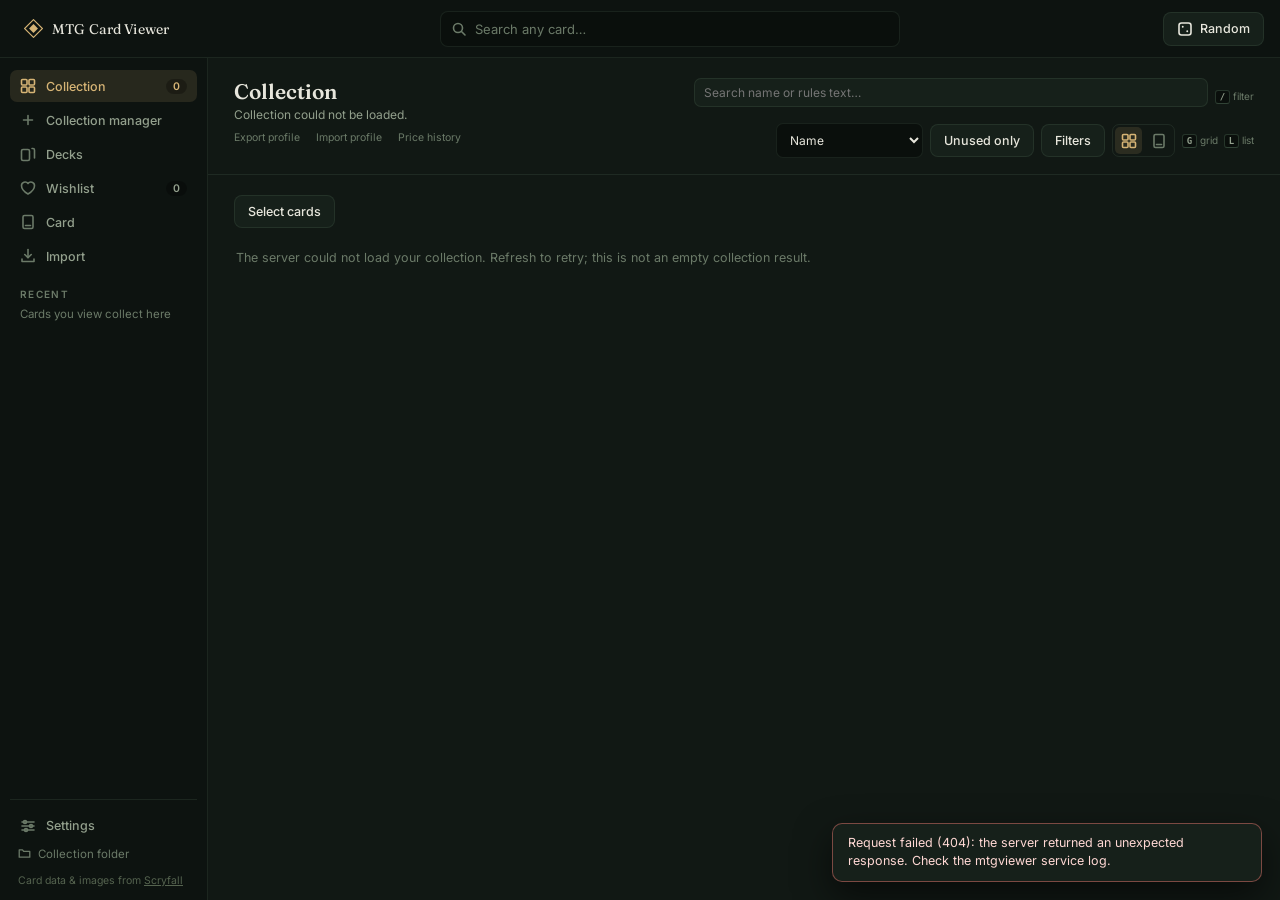
==== commit a050d0e9: "prices in collection manager" ====
--- a/templates/index.html
+++ b/templates/index.html
@@ -284,6 +284,8 @@
             <p id="managerRules"></p>
             <label for="managerPrintings">Printing</label>
             <select class="view-select" id="managerPrintings"></select>
+            <span class="manager-field-label">Price</span>
+            <div class="chips" id="managerPrices"></div>
             <p class="sub" id="managerOwned"></p>
             <button class="btn primary" id="managerAddBtn" type="button">Add to collection</button>
           </div>
--- a/static/style.css
+++ b/static/style.css
@@ -521,7 +521,7 @@
 
 .manager-body { display: grid; align-content: start; gap: 15px; }
 .manager-search { display: grid; gap: 7px; max-width: 680px; }
-.manager-search label, .manager-card-details label {
+.manager-search label, .manager-card-details label, .manager-field-label {
   color: var(--faint); font: 600 calc(10px * var(--text-scale, 1)) var(--sans);
   letter-spacing: .1em; text-transform: uppercase;
 }
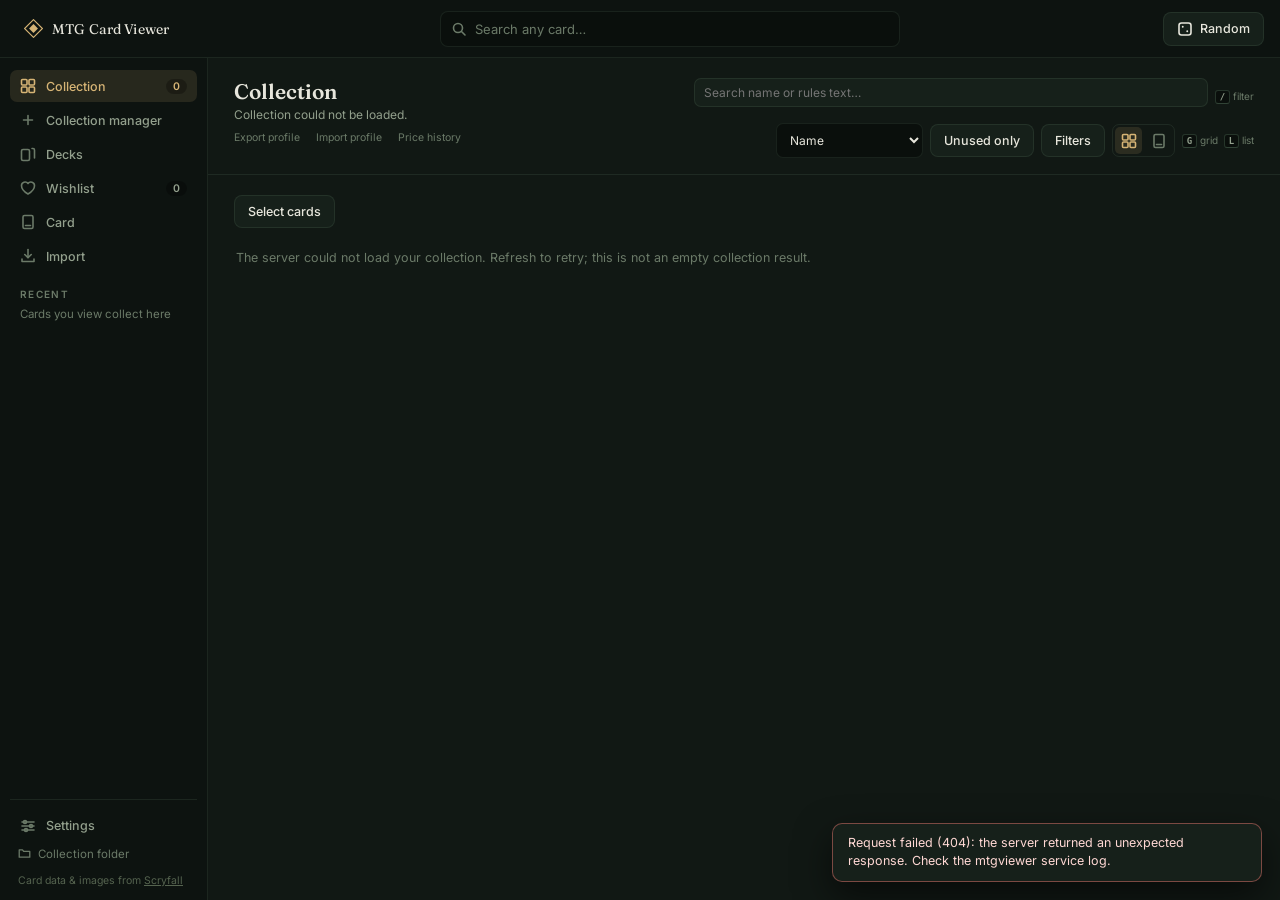
==== commit c5d9f22d: "feat-new color scheme" ====
--- a/templates/index.html
+++ b/templates/index.html
@@ -124,7 +124,7 @@
         <p class="sub">Appearance and browsing preferences are saved on this device.</p>
         <section class="settings-section">
           <h2>Appearance</h2>
-          <label class="settings-row">Theme<select id="settingTheme"><option value="dark">Dark</option><option value="light">Light</option><option value="eli">Eli</option></select></label>
+          <label class="settings-row">Theme<select id="settingTheme"><option value="dark">Dark</option><option value="light">Light</option><option value="eli">Eli</option><option value="katrine">Katrine</option></select></label>
           <label class="settings-row">Text size<select id="settingTextSize"><option value="small">Small</option><option value="normal">Normal</option><option value="large">Large</option></select></label>
           <label class="settings-row">Compact layout<input type="checkbox" id="settingCompact"></label>
         </section>
@@ -161,7 +161,7 @@
           <p class="sub" id="backupStatus"></p>
           <p class="sub">Reminders appear in the app while it is open. Browser exports still need to finish downloading.</p>
           <div class="settings-actions"><button class="btn" id="settingsClearImages">Clear cached images</button></div>
-          <p class="sub">Clears downloaded images on the server, shared by all accounts. Cards and decks are kept; images download again when needed. Your browser may keep its own cached copies.</p>
+          <p class="sub" id="cacheDescription">Clears downloaded images on the server, shared by all accounts. Cards and decks are kept; images download again when needed. Your browser may keep its own cached copies.</p>
           <p class="sub" id="cacheStatus" role="status"></p>
         </section>
         <section class="settings-section">
--- a/static/style.css
+++ b/static/style.css
@@ -409,6 +409,43 @@
 :root[data-theme="light"] { --bg: #f3f5ef; --rail: #e8eee3; --surface: #fafbf7; --elevate: #fff; --sunken: #edf1e8; --line: #ced8c8; --line-2: #a1b399; --text: #203322; --dim: #4c624a; --faint: #63725d; --gold: #805712; --gold-soft: #ac812c18; --leaf: #396a27; --danger: #b32a32; --brown: #e9d6b3; --brown-hi: #f2dfbf; --bronze: #c2a477; }
 :root[data-theme="light"] .credit { color: var(--dim); }
 :root[data-theme="light"] .btn.primary { color: #382806; }
+:root[data-theme="katrine"] {
+  --bg: #0a0c15;
+  --rail: #101323;
+  --surface: #151b2d;
+  --elevate: #1d263b;
+  --sunken: #0c1120;
+  --line: rgba(117, 151, 207, .17);
+  --line-2: rgba(151, 179, 225, .34);
+  --text: #f0edf4;
+  --dim: #b2bbd2;
+  --faint: #8793b0;
+  --gold: #fa8c86;
+  --gold-soft: rgba(231, 74, 92, .15);
+  --leaf: #8bbff1;
+  --danger: #ff657f;
+  --brown: #742c49;
+  --brown-hi: #a24059;
+  --bronze: #b64f68;
+}
+:root[data-theme="katrine"] .topbar {
+  background: linear-gradient(100deg, #17243e, #101323 54%, #321926);
+  border-bottom-color: rgba(226, 88, 109, .35);
+}
+:root[data-theme="katrine"] .rail { background: linear-gradient(180deg, #121b32, #101323 48%, #1b1324); }
+:root[data-theme="katrine"] .view-head { background: linear-gradient(90deg, rgba(57, 90, 147, .16), transparent 62%, rgba(148, 49, 69, .10)); }
+:root[data-theme="katrine"] #search:focus { background: var(--sunken); border-color: #728fc6; }
+:root[data-theme="katrine"] .btn:not(.primary):not(.danger):not(.armed):hover:not(:disabled) { background: #27334e; }
+:root[data-theme="katrine"] .btn.primary { color: #fff3f1; }
+:root[data-theme="katrine"] .btn.primary:hover:not(:disabled) { background: linear-gradient(180deg, #bb4b60, var(--brown-hi)); }
+:root[data-theme="katrine"] .chip.legal,
+:root[data-theme="katrine"] .loc.free,
+:root[data-theme="katrine"] .legality.ok { border-color: rgba(139, 191, 241, .36); }
+:root[data-theme="katrine"] .chip.restricted,
+:root[data-theme="katrine"] .deck-price { border-color: rgba(250, 140, 134, .38); }
+:root[data-theme="katrine"] .credit { color: var(--faint); }
+:root[data-theme="katrine"] ::-webkit-scrollbar-thumb { background: #364363; }
+:root[data-theme="katrine"] ::-webkit-scrollbar-thumb:hover { background: #526385; }
 :root[data-theme="eli"] {
   --bg: #ff3b00; --rail: #ccff00; --surface: #ff00b7;
   --elevate: #00ffff; --sunken: #ffea00;
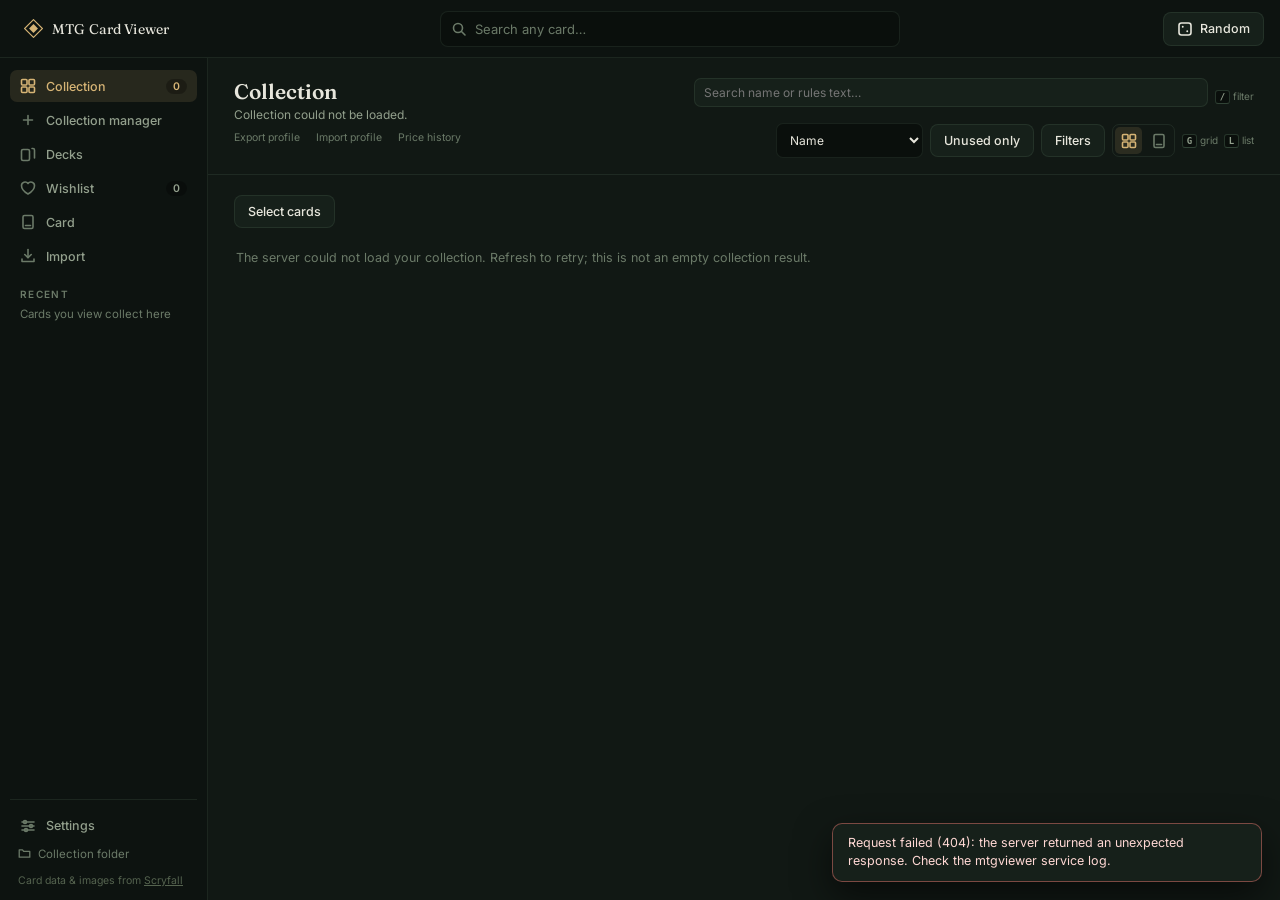
==== commit 62ec011d: "feat- additional color schemes" ====
--- a/templates/index.html
+++ b/templates/index.html
@@ -124,7 +124,7 @@
         <p class="sub">Appearance and browsing preferences are saved on this device.</p>
         <section class="settings-section">
           <h2>Appearance</h2>
-          <label class="settings-row">Theme<select id="settingTheme"><option value="dark">Dark</option><option value="light">Light</option><option value="eli">Eli</option><option value="katrine">Katrine</option></select></label>
+          <label class="settings-row">Theme<select id="settingTheme"><option value="dark">Dark</option><option value="light">Light</option><option value="katrine">Katrine</option><option value="ty">Ty</option><option value="ethan">Ethan</option><option value="eli">Eli</option></select></label>
           <label class="settings-row">Text size<select id="settingTextSize"><option value="small">Small</option><option value="normal">Normal</option><option value="large">Large</option></select></label>
           <label class="settings-row">Compact layout<input type="checkbox" id="settingCompact"></label>
         </section>
--- a/static/style.css
+++ b/static/style.css
@@ -446,21 +446,116 @@
 :root[data-theme="katrine"] .credit { color: var(--faint); }
 :root[data-theme="katrine"] ::-webkit-scrollbar-thumb { background: #364363; }
 :root[data-theme="katrine"] ::-webkit-scrollbar-thumb:hover { background: #526385; }
+:root[data-theme="ty"] {
+  --bg: #101821;
+  --rail: #17232e;
+  --surface: #1d2a36;
+  --elevate: #293948;
+  --sunken: #111b26;
+  --line: rgba(159, 187, 211, .19);
+  --line-2: rgba(166, 197, 222, .38);
+  --text: #ecf1f5;
+  --dim: #b6c4d0;
+  --faint: #8d9eae;
+  --gold: #a8d2ee;
+  --gold-soft: rgba(118, 174, 217, .16);
+  --gold-border: rgba(168, 210, 238, .40);
+  --leaf: #9bc6dc;
+  --leaf-border: rgba(155, 198, 220, .40);
+  --danger: #ee8b95;
+  --brown: #315a7a;
+  --brown-hi: #47769a;
+  --bronze: #6896b7;
+  --scrollbar: #40576c;
+  --scrollbar-hover: #607d96;
+}
+:root[data-theme="ty"] .topbar { background: linear-gradient(100deg, #223447, #17232e 65%, #253542); }
+:root[data-theme="ty"] .view-head { background: linear-gradient(90deg, rgba(116, 166, 203, .13), transparent 75%); }
+:root[data-theme="ty"] .btn.primary { color: #f4faff; }
+:root[data-theme="ty"] .btn.primary:hover:not(:disabled) { background: linear-gradient(180deg, #4b7394, var(--brown)); border-color: var(--gold); }
+
+:root[data-theme="ethan"] {
+  --bg: #0c1018;
+  --rail: #121a28;
+  --surface: #192334;
+  --elevate: #222f43;
+  --sunken: #0d1524;
+  --line: rgba(102, 159, 222, .20);
+  --line-2: rgba(130, 185, 241, .39);
+  --text: #f1f4fa;
+  --dim: #bdc8d8;
+  --faint: #93a4ba;
+  --gold: #ffda61;
+  --gold-soft: rgba(255, 218, 97, .14);
+  --gold-border: rgba(255, 218, 97, .42);
+  --leaf: #70bdff;
+  --leaf-border: rgba(112, 189, 255, .40);
+  --danger: #f17685;
+  --brown: #104a9c;
+  --brown-hi: #1b71cb;
+  --bronze: #4a94db;
+  --scrollbar: #345776;
+  --scrollbar-hover: #527fa8;
+}
+:root[data-theme="ethan"] .topbar {
+  background: linear-gradient(105deg, #111827, #0d1421 55%, #12376d);
+  border-bottom-color: rgba(255, 218, 97, .43);
+}
+:root[data-theme="ethan"] .view-head { background: linear-gradient(90deg, rgba(25, 107, 210, .23), transparent 72%); }
+:root[data-theme="ethan"] .brand { color: var(--gold); }
+:root[data-theme="ethan"] .nav.active { box-shadow: inset 3px 0 0 var(--gold); }
+:root[data-theme="ethan"] .btn.primary { color: #fff9d6; }
+:root[data-theme="ethan"] .btn.primary:hover:not(:disabled) { background: linear-gradient(180deg, #226cb7, var(--brown)); border-color: var(--gold); }
+
 :root[data-theme="eli"] {
-  --bg: #ff3b00; --rail: #ccff00; --surface: #ff00b7;
-  --elevate: #00ffff; --sunken: #ffea00;
-  --line: #ff3b00; --line-2: #6200ff;
-  --text: #19005c; --dim: #850015; --faint: #0d4700;
-  --gold: #3300ff; --gold-soft: #39ff14;
-  --leaf: #00ff48; --danger: #c00000;
-  --brown: #ff6a00; --brown-hi: #ff00ff; --bronze: #3300ff;
-}
-:root[data-theme="eli"] .topbar { background: #00ff48; }
-:root[data-theme="eli"] .view-head { background: #ff6a00; }
-:root[data-theme="eli"] .settings-section { border: 3px dashed #6200ff; box-shadow: 6px 6px 0 #ccff00; }
-:root[data-theme="eli"] .settings-section:nth-of-type(even) { background: #ccff00; box-shadow: 6px 6px 0 #00ffff; }
-:root[data-theme="eli"] .btn.primary { background: #ff6a00; color: #19005c; border-color: #6200ff; }
-:root[data-theme="eli"] .credit { color: #850015; }
+  --bg: #0d0a1c;
+  --rail: #17112c;
+  --surface: #1c1635;
+  --elevate: #292048;
+  --sunken: #110d26;
+  --line: rgba(157, 134, 224, .19);
+  --line-2: rgba(148, 230, 241, .39);
+  --text: #f5efff;
+  --dim: #c5b9e5;
+  --faint: #998ebc;
+  --gold: #81f3f4;
+  --gold-soft: rgba(91, 228, 237, .14);
+  --gold-border: rgba(129, 243, 244, .40);
+  --leaf: #a6e9cc;
+  --leaf-border: rgba(166, 233, 204, .40);
+  --danger: #ff768e;
+  --brown: #762b91;
+  --brown-hi: #b13b9d;
+  --bronze: #d35db4;
+  --scrollbar: #514175;
+  --scrollbar-hover: #7556a3;
+}
+:root[data-theme="eli"] .topbar {
+  background: linear-gradient(100deg, #231547, #17112c 55%, #40204e);
+  border-bottom-color: rgba(129, 243, 244, .45);
+}
+:root[data-theme="eli"] .view-head { background: linear-gradient(90deg, rgba(143, 67, 216, .21), transparent 58%, rgba(47, 203, 222, .10)); }
+:root[data-theme="eli"] .brand { color: var(--gold); text-shadow: 0 0 14px rgba(129, 243, 244, .35); }
+:root[data-theme="eli"] .nav.active { box-shadow: inset 3px 0 0 var(--gold), 0 0 16px rgba(129, 243, 244, .08); }
+:root[data-theme="eli"] .settings-section { border-color: rgba(157, 134, 224, .29); box-shadow: 0 8px 25px rgba(92, 42, 160, .12); }
+:root[data-theme="eli"] .btn.primary { color: #fff5ff; box-shadow: 0 0 16px rgba(177, 59, 157, .18); }
+:root[data-theme="eli"] .btn.primary:hover:not(:disabled) { background: linear-gradient(180deg, #a43b91, var(--brown)); border-color: var(--gold); }
+
+:root:is([data-theme="ty"], [data-theme="ethan"], [data-theme="eli"]) #search:focus {
+  background: var(--sunken);
+  border-color: var(--line-2);
+}
+:root:is([data-theme="ty"], [data-theme="ethan"], [data-theme="eli"]) .btn:not(.primary):not(.danger):not(.armed):hover:not(:disabled) {
+  background: var(--surface);
+}
+:root:is([data-theme="ty"], [data-theme="ethan"], [data-theme="eli"]) .credit { color: var(--faint); }
+:root:is([data-theme="ty"], [data-theme="ethan"], [data-theme="eli"]) .chip.legal,
+:root:is([data-theme="ty"], [data-theme="ethan"], [data-theme="eli"]) .loc.free,
+:root:is([data-theme="ty"], [data-theme="ethan"], [data-theme="eli"]) .legality.ok { border-color: var(--leaf-border); }
+:root:is([data-theme="ty"], [data-theme="ethan"], [data-theme="eli"]) .chip.restricted,
+:root:is([data-theme="ty"], [data-theme="ethan"], [data-theme="eli"]) .deck-price { border-color: var(--gold-border); }
+:root:is([data-theme="ty"], [data-theme="ethan"], [data-theme="eli"]) ::-webkit-scrollbar-thumb { background: var(--scrollbar); }
+:root:is([data-theme="ty"], [data-theme="ethan"], [data-theme="eli"]) ::-webkit-scrollbar-thumb:hover { background: var(--scrollbar-hover); }
 .compact .view-head { padding-top: 12px; padding-bottom: 12px; }
 .compact .coll-grid { gap: 10px; grid-template-columns: repeat(auto-fill, minmax(120px, 1fr)); }
 .compact .nav { padding-top: 6px; padding-bottom: 6px; }
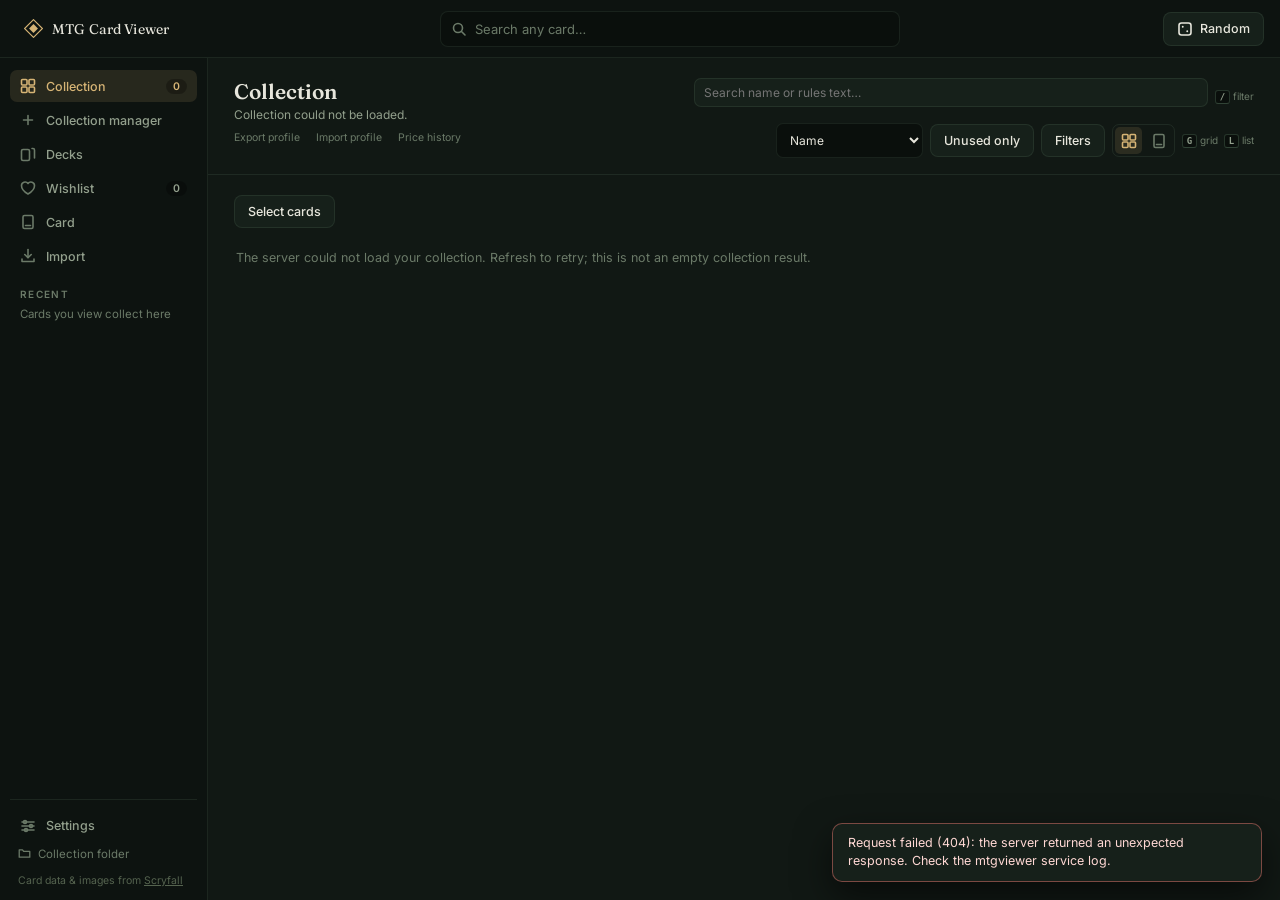
==== commit cbee7976: "Fix: Colors sorting now sort by and/or instead of an exclusive and" ====
--- a/templates/index.html
+++ b/templates/index.html
@@ -215,7 +215,7 @@
             <div><dt>Set</dt><dd><span class="dot" id="rarityDot"></span><span id="setLine"></span></dd></div>
             <div><dt>Artist</dt><dd id="artistLine"></dd></div>
             <div><dt>Prices</dt><dd class="chips" id="priceChips"></dd></div>
-            <div><dt>Formats</dt><dd class="chips" id="legalChips"></dd></div>
+            <div><dt>Formats</dt><dd class="chips format-legality" id="legalChips"></dd></div>
             <div><dt>Printing</dt><dd><select id="printings" disabled></select></dd></div>
           </dl>
 
@@ -250,10 +250,19 @@
             <option value="quantity">Quantity high–low</option>
             <option value="set">Set A–Z</option>
           </select>
+          <button class="btn filter-toggle" id="wishlistColorsBtn" type="button" aria-expanded="false" aria-controls="wishlistColorsPanel">Colors</button>
           <button class="btn" id="wishlistExportBtn">Export all</button>
         </div>
       </header>
       <div class="view-body">
+        <section class="collection-filter-panel list-color-panel" id="wishlistColorsPanel" hidden aria-label="Wishlist color filters">
+          <div class="filter-group"><span>Colour identity</span><div class="filter-chips">
+            <button type="button" data-list-color="all">Any</button><button type="button" data-list-color="W">W</button><button type="button" data-list-color="U">U</button><button type="button" data-list-color="B">B</button><button type="button" data-list-color="R">R</button><button type="button" data-list-color="G">G</button><button type="button" data-list-color="colorless">Colourless</button>
+          </div></div>
+          <div class="filter-group"><span>Match selected colours</span><div class="filter-chips">
+            <button type="button" data-list-color-mode="or" aria-pressed="true">OR · any selected</button><button type="button" data-list-color-mode="and" aria-pressed="false">AND · all selected</button>
+          </div></div>
+        </section>
         <div class="wishlist-groups" id="wishlistGrid"></div>
         <p class="empty" id="wishlistEmpty" hidden>No cards needed yet. Add one from the card viewer or add a proxy to a deck.</p>
       </div>
@@ -356,7 +365,7 @@
             <button data-collection-filter="availability" data-value="free">Free copies</button>
             <button data-collection-filter="availability" data-value="allocated">In decks</button>
           </div></div>
-          <div class="filter-group"><span>Colour</span><div class="filter-chips">
+          <div class="filter-group"><span>Colour identity</span><div class="filter-chips">
             <button data-collection-filter="color" data-value="all">Any</button>
             <button data-collection-filter="color" data-value="W">W</button>
             <button data-collection-filter="color" data-value="U">U</button>
@@ -364,6 +373,9 @@
             <button data-collection-filter="color" data-value="R">R</button>
             <button data-collection-filter="color" data-value="G">G</button>
             <button data-collection-filter="color" data-value="colorless">Colourless</button>
+          </div><div class="filter-chips color-match-mode" role="group" aria-label="How selected colours match">
+            <button data-color-mode="or" type="button" aria-pressed="true" title="Show cards with any selected colour">OR · any selected</button>
+            <button data-color-mode="and" type="button" aria-pressed="false" title="Show cards with every selected colour">AND · all selected</button>
           </div></div>
           <div class="filter-group"><span>Type</span><div class="filter-chips">
             <button data-collection-filter="type" data-value="all">Any</button>
@@ -469,6 +481,7 @@
             <option value="quantity">Quantity high–low</option>
             <option value="rarity">Rarity high–low</option>
           </select>
+          <button class="btn filter-toggle" id="deckColorsBtn" type="button" aria-expanded="false" aria-controls="deckColorsPanel">Colors</button>
           <button class="btn quiet" id="deckExportBtn">Copy decklist</button>
           <button class="btn" id="goldfishBtn">Goldfish / Practice</button>
           <button class="btn quiet" id="proxyListBtn" hidden>Proxies</button>
@@ -478,6 +491,14 @@
 
       <div class="view-body deck-body">
         <div class="deck-main">
+          <section class="collection-filter-panel list-color-panel" id="deckColorsPanel" hidden aria-label="Deck color filters">
+            <div class="filter-group"><span>Colour identity</span><div class="filter-chips">
+              <button type="button" data-list-color="all">Any</button><button type="button" data-list-color="W">W</button><button type="button" data-list-color="U">U</button><button type="button" data-list-color="B">B</button><button type="button" data-list-color="R">R</button><button type="button" data-list-color="G">G</button><button type="button" data-list-color="colorless">Colourless</button>
+            </div></div>
+            <div class="filter-group"><span>Match selected colours</span><div class="filter-chips">
+              <button type="button" data-list-color-mode="or" aria-pressed="true">OR · any selected</button><button type="button" data-list-color-mode="and" aria-pressed="false">AND · all selected</button>
+            </div></div>
+          </section>
           <div class="deck-columns" id="deckGrid"></div>
           <p class="empty" id="deckEmpty" hidden>
             Empty deck — add cards from your collection on the right.
@@ -646,15 +667,17 @@
 <div class="card-detail-overlay" id="cardDetailDialog" hidden>
   <section class="card-detail-dialog" role="dialog" aria-modal="true" aria-labelledby="detailName">
     <button class="detail-close" id="detailCloseBtn" aria-label="Close">×</button>
-    <div class="detail-card-art"><img id="detailArt" alt=""></div>
-    <div class="detail-copy">
-      <p class="detail-kicker" id="detailKicker"></p>
-      <h2 id="detailName"></h2>
-      <p class="detail-type" id="detailType"></p>
-      <div class="detail-rules" id="detailRules"></div>
-      <p class="detail-meta" id="detailMeta"></p>
-      <div class="detail-facts" id="detailFacts"></div>
-      <div class="detail-actions" id="detailActions"></div>
+    <div class="card-detail-scroll">
+      <div class="detail-card-art"><img id="detailArt" alt=""></div>
+      <div class="detail-copy">
+        <p class="detail-kicker" id="detailKicker"></p>
+        <h2 id="detailName"></h2>
+        <p class="detail-type" id="detailType"></p>
+        <div class="detail-rules" id="detailRules"></div>
+        <p class="detail-meta" id="detailMeta"></p>
+        <div class="detail-facts" id="detailFacts"></div>
+        <div class="detail-actions" id="detailActions"></div>
+      </div>
     </div>
   </section>
 </div>
--- a/static/style.css
+++ b/static/style.css
@@ -20,6 +20,10 @@
   --gold-soft: rgba(214, 180, 117, 0.13);
   --leaf: #8cc077;
   --danger: #e0736a;
+  --legal-green: #8cc077;
+  --illegal-red: #e0736a;
+  --legal-border: rgba(140, 192, 119, 0.35);
+  --illegal-border: rgba(224, 115, 106, 0.45);
 
   --brown: #46341f;
   --brown-hi: #5a4429;
@@ -406,7 +410,7 @@
 .settings-section a { color: var(--gold); }
 .backup-reminder { position: fixed; right: 20px; bottom: 20px; z-index: 120; max-width: min(440px, calc(100vw - 40px)); padding: 18px; border: 1px solid var(--gold); border-radius: var(--r); background: var(--elevate); box-shadow: 0 8px 30px #0003; }
 .backup-reminder p { margin: 0 0 12px; }
-:root[data-theme="light"] { --bg: #f3f5ef; --rail: #e8eee3; --surface: #fafbf7; --elevate: #fff; --sunken: #edf1e8; --line: #ced8c8; --line-2: #a1b399; --text: #203322; --dim: #4c624a; --faint: #63725d; --gold: #805712; --gold-soft: #ac812c18; --leaf: #396a27; --danger: #b32a32; --brown: #e9d6b3; --brown-hi: #f2dfbf; --bronze: #c2a477; }
+:root[data-theme="light"] { --bg: #f3f5ef; --rail: #e8eee3; --surface: #fafbf7; --elevate: #fff; --sunken: #edf1e8; --line: #ced8c8; --line-2: #a1b399; --text: #203322; --dim: #4c624a; --faint: #63725d; --gold: #805712; --gold-soft: #ac812c18; --leaf: #396a27; --danger: #b32a32; --legal-green: #396a27; --illegal-red: #b32a32; --legal-border: rgba(57, 106, 39, 0.45); --illegal-border: rgba(179, 42, 50, 0.45); --brown: #e9d6b3; --brown-hi: #f2dfbf; --bronze: #c2a477; }
 :root[data-theme="light"] .credit { color: var(--dim); }
 :root[data-theme="light"] .btn.primary { color: #382806; }
 :root[data-theme="katrine"] {
@@ -438,74 +442,143 @@
 :root[data-theme="katrine"] .btn:not(.primary):not(.danger):not(.armed):hover:not(:disabled) { background: #27334e; }
 :root[data-theme="katrine"] .btn.primary { color: #fff3f1; }
 :root[data-theme="katrine"] .btn.primary:hover:not(:disabled) { background: linear-gradient(180deg, #bb4b60, var(--brown-hi)); }
-:root[data-theme="katrine"] .chip.legal,
-:root[data-theme="katrine"] .loc.free,
-:root[data-theme="katrine"] .legality.ok { border-color: rgba(139, 191, 241, .36); }
+:root[data-theme="katrine"] .loc.free { border-color: rgba(139, 191, 241, .36); }
 :root[data-theme="katrine"] .chip.restricted,
 :root[data-theme="katrine"] .deck-price { border-color: rgba(250, 140, 134, .38); }
 :root[data-theme="katrine"] .credit { color: var(--faint); }
 :root[data-theme="katrine"] ::-webkit-scrollbar-thumb { background: #364363; }
 :root[data-theme="katrine"] ::-webkit-scrollbar-thumb:hover { background: #526385; }
 :root[data-theme="ty"] {
-  --bg: #101821;
-  --rail: #17232e;
-  --surface: #1d2a36;
-  --elevate: #293948;
-  --sunken: #111b26;
-  --line: rgba(159, 187, 211, .19);
-  --line-2: rgba(166, 197, 222, .38);
-  --text: #ecf1f5;
-  --dim: #b6c4d0;
-  --faint: #8d9eae;
-  --gold: #a8d2ee;
-  --gold-soft: rgba(118, 174, 217, .16);
-  --gold-border: rgba(168, 210, 238, .40);
-  --leaf: #9bc6dc;
-  --leaf-border: rgba(155, 198, 220, .40);
-  --danger: #ee8b95;
-  --brown: #315a7a;
-  --brown-hi: #47769a;
-  --bronze: #6896b7;
-  --scrollbar: #40576c;
-  --scrollbar-hover: #607d96;
-}
-:root[data-theme="ty"] .topbar { background: linear-gradient(100deg, #223447, #17232e 65%, #253542); }
-:root[data-theme="ty"] .view-head { background: linear-gradient(90deg, rgba(116, 166, 203, .13), transparent 75%); }
-:root[data-theme="ty"] .btn.primary { color: #f4faff; }
-:root[data-theme="ty"] .btn.primary:hover:not(:disabled) { background: linear-gradient(180deg, #4b7394, var(--brown)); border-color: var(--gold); }
+  --bg: #0c1724;
+  --rail: #122638;
+  --surface: #1a3143;
+  --elevate: #254257;
+  --sunken: #0b1b2a;
+  --line: rgba(143, 190, 215, .22);
+  --line-2: rgba(171, 220, 243, .46);
+  --text: #eff7fc;
+  --dim: #b8cfde;
+  --faint: #91adbe;
+  --gold: #70ebd7;
+  --gold-soft: rgba(86, 226, 202, .18);
+  --gold-border: rgba(112, 235, 215, .47);
+  --leaf: #c1a1ff;
+  --leaf-border: rgba(193, 161, 255, .45);
+  --danger: #ff91a7;
+  --brown: #4c419a;
+  --brown-hi: #286e9b;
+  --bronze: #a787ed;
+  --scrollbar: #476b80;
+  --scrollbar-hover: #6d9aae;
+}
+:root[data-theme="ty"] .topbar {
+  background: linear-gradient(90deg, #b486f5, #59e5d3 54%, #ff91ad) bottom / 100% 3px no-repeat,
+    radial-gradient(circle at 18% -90%, rgba(181, 120, 246, .55), transparent 44%),
+    radial-gradient(circle at 82% 150%, rgba(57, 219, 197, .38), transparent 47%),
+    linear-gradient(110deg, #2b315b, #142c43 55%, #23485a);
+  border-bottom-color: transparent;
+}
+:root[data-theme="ty"] .rail {
+  background: radial-gradient(circle at -20% 5%, rgba(165, 104, 239, .31), transparent 50%),
+    radial-gradient(circle at 120% 78%, rgba(50, 212, 192, .26), transparent 55%),
+    linear-gradient(180deg, #212a4a, #122b3e 58%, #1c3043);
+}
+:root[data-theme="ty"] .view-head {
+  background: radial-gradient(ellipse at 5% -40%, rgba(172, 113, 244, .44), transparent 54%),
+    radial-gradient(ellipse at 78% 130%, rgba(60, 226, 199, .29), transparent 45%),
+    linear-gradient(110deg, #283a64, #1c4457 65%, #2b5360);
+  border-bottom-color: rgba(112, 235, 215, .48);
+}
+:root[data-theme="ty"] .content { background: radial-gradient(circle at 95% 2%, rgba(174, 105, 233, .11), transparent 36%), radial-gradient(circle at 4% 98%, rgba(47, 218, 194, .10), transparent 38%), var(--surface); }
+:root[data-theme="ty"] .brand { color: #e5dcff; text-shadow: 0 0 12px rgba(181, 130, 245, .34); }
+:root[data-theme="ty"] .brand .mark { color: #70ebd7; filter: drop-shadow(0 0 6px rgba(112, 235, 215, .65)); }
+:root[data-theme="ty"] .rail-head { color: #c7a9ff; }
+:root[data-theme="ty"] .nav.active { color: #ddfff7; background: linear-gradient(90deg, rgba(151, 94, 225, .45), rgba(57, 218, 191, .19)); box-shadow: inset 4px 0 0 #c49bff, 0 0 18px rgba(75, 210, 197, .14); }
+:root[data-theme="ty"] .nav.active .ico { color: #95f9e5; }
+:root[data-theme="ty"] .view-head h1 { color: #f2e9ff; text-shadow: 0 2px 15px rgba(183, 123, 243, .37); }
+:root[data-theme="ty"] .settings-section { border-color: rgba(174, 133, 238, .39); box-shadow: inset 0 2px 0 rgba(113, 234, 213, .43), 0 13px 34px rgba(83, 59, 159, .17); }
+:root[data-theme="ty"] .settings-section h2,
+:root[data-theme="ty"] .deck-folder h2 { color: #d5baff; }
+:root[data-theme="ty"] .btn.primary { color: #f8fcff; background: linear-gradient(115deg, #6249a6, #236f99); border-color: #9e92e8; box-shadow: 0 5px 18px rgba(89, 79, 188, .24); }
+:root[data-theme="ty"] .btn.primary:hover:not(:disabled) { background: linear-gradient(115deg, #7357b9, #286e98); border-color: var(--gold); box-shadow: 0 6px 22px rgba(63, 214, 195, .24); }
+:root[data-theme="ty"] .qty { background: #26315a; border-color: #b68cec; color: #89f2dd; }
+:root[data-theme="ty"] .deck-directory-card:hover { border-color: #c49bff; box-shadow: 0 0 0 1px rgba(112, 235, 215, .38), 0 10px 25px rgba(54, 171, 177, .18); }
 
 :root[data-theme="ethan"] {
-  --bg: #0c1018;
-  --rail: #121a28;
-  --surface: #192334;
-  --elevate: #222f43;
-  --sunken: #0d1524;
-  --line: rgba(102, 159, 222, .20);
-  --line-2: rgba(130, 185, 241, .39);
-  --text: #f1f4fa;
-  --dim: #bdc8d8;
-  --faint: #93a4ba;
-  --gold: #ffda61;
-  --gold-soft: rgba(255, 218, 97, .14);
-  --gold-border: rgba(255, 218, 97, .42);
-  --leaf: #70bdff;
-  --leaf-border: rgba(112, 189, 255, .40);
-  --danger: #f17685;
-  --brown: #104a9c;
-  --brown-hi: #1b71cb;
-  --bronze: #4a94db;
-  --scrollbar: #345776;
-  --scrollbar-hover: #527fa8;
+  --bg: #070b17;
+  --rail: #111b37;
+  --surface: #142c55;
+  --elevate: #173a78;
+  --sunken: #0a1b3b;
+  --line: rgba(112, 172, 255, .32);
+  --line-2: rgba(165, 204, 255, .59);
+  --text: #f1f5ff;
+  --dim: #bdcee8;
+  --faint: #8fa9ca;
+  --gold: #ffdf49;
+  --gold-soft: rgba(255, 221, 63, .20);
+  --gold-border: rgba(255, 223, 73, .61);
+  --leaf: #63d4ff;
+  --leaf-border: rgba(99, 212, 255, .50);
+  --danger: #ff646d;
+  --brown: #0a4bb1;
+  --brown-hi: #1463d4;
+  --bronze: #4a9ef3;
+  --scrollbar: #315887;
+  --scrollbar-hover: #4e8bc7;
 }
 :root[data-theme="ethan"] .topbar {
-  background: linear-gradient(105deg, #111827, #0d1421 55%, #12376d);
-  border-bottom-color: rgba(255, 218, 97, .43);
-}
-:root[data-theme="ethan"] .view-head { background: linear-gradient(90deg, rgba(25, 107, 210, .23), transparent 72%); }
-:root[data-theme="ethan"] .brand { color: var(--gold); }
-:root[data-theme="ethan"] .nav.active { box-shadow: inset 3px 0 0 var(--gold); }
-:root[data-theme="ethan"] .btn.primary { color: #fff9d6; }
-:root[data-theme="ethan"] .btn.primary:hover:not(:disabled) { background: linear-gradient(180deg, #226cb7, var(--brown)); border-color: var(--gold); }
+  background: linear-gradient(90deg, #ffe344 0 7px, transparent 7px),
+    repeating-linear-gradient(122deg, transparent 0 34px, rgba(255, 233, 94, .18) 34px 40px, transparent 40px 70px),
+    linear-gradient(100deg, #071229, #0845a6 59%, #0474f0);
+  border-bottom: 4px solid #ffdd38;
+}
+:root[data-theme="ethan"] .rail {
+  background: radial-gradient(circle at 110% 83%, rgba(14, 98, 246, .43), transparent 52%),
+    linear-gradient(180deg, #0c1730, #091225);
+  border-right: 3px solid #ffdd38;
+}
+:root[data-theme="ethan"] .view-head {
+  position: relative;
+  isolation: isolate;
+  overflow: hidden;
+  background: radial-gradient(circle at 86% 52%, #ffe245 0 16px, rgba(255, 226, 69, .22) 17px 47px, transparent 48px),
+    repeating-conic-gradient(from 0deg at 86% 52%, rgba(255, 224, 67, .27) 0deg 9deg, transparent 9deg 22deg),
+    linear-gradient(105deg, #07317c, #0861dc);
+  border-bottom: 4px solid #081531;
+}
+:root[data-theme="ethan"] .view-head::before {
+  content: "";
+  position: absolute;
+  inset: 0 0 0 auto;
+  width: 38%;
+  background: radial-gradient(#071a40 1px, transparent 1.4px) 0 0 / 8px 8px;
+  opacity: .35;
+  pointer-events: none;
+}
+:root[data-theme="ethan"] .view-head > * { position: relative; z-index: 1; }
+:root[data-theme="ethan"] .view-head h1 { display: inline-block; padding: 3px 10px; background: #ffdc3d; color: #081630; font: 900 calc(22px * var(--text-scale, 1)) Impact, "Arial Black", var(--sans); letter-spacing: .055em; text-transform: uppercase; transform: rotate(-1deg); box-shadow: 4px 4px 0 #07132b; }
+:root[data-theme="ethan"] .view-head .sub { color: #e8f1ff; text-shadow: 1px 1px 0 #0b2761; }
+:root[data-theme="ethan"] .brand { color: #fff3a3; font: 900 calc(17px * var(--text-scale, 1)) Impact, "Arial Black", var(--sans); letter-spacing: .055em; text-transform: uppercase; text-shadow: 2px 2px 0 #06112a; }
+:root[data-theme="ethan"] .brand .mark { color: #ffe044; filter: drop-shadow(2px 2px 0 #06112a); }
+:root[data-theme="ethan"] .rail-head { color: #ffe56b; }
+:root[data-theme="ethan"] .nav { border-radius: 3px; font-weight: 800; }
+:root[data-theme="ethan"] .nav.active { background: #ffdf49; color: #07152f; box-shadow: 4px 4px 0 #050a17; transform: translate(-2px, -2px) rotate(-1deg); }
+:root[data-theme="ethan"] .nav.active .ico { color: #07152f; }
+:root[data-theme="ethan"] .nav.active .count { background: #07152f; color: #ffdf49; }
+:root[data-theme="ethan"] .settings-section { border: 2px solid #4d97ed; border-radius: 5px; box-shadow: 6px 6px 0 #060c1c, inset 0 4px 0 #ffdf49; }
+:root[data-theme="ethan"] .settings-section h2 { color: #ffdf49; font: 900 calc(22px * var(--text-scale, 1)) Impact, "Arial Black", var(--sans); letter-spacing: .05em; text-transform: uppercase; }
+:root[data-theme="ethan"] .deck-folder h2 { display: inline-block; padding: 4px 8px; background: #ffdf49; color: #07152f; box-shadow: 3px 3px 0 #060c1c; }
+:root[data-theme="ethan"] .content { background: radial-gradient(#0b1b3d .8px, transparent 1px) 0 0 / 11px 11px, var(--surface); }
+:root[data-theme="ethan"] .btn { border-radius: 4px; font-weight: 800; letter-spacing: .025em; box-shadow: 3px 3px 0 #061128; }
+:root[data-theme="ethan"] .btn.primary { background: linear-gradient(180deg, #fff06b, #ffca26); color: #09182f; border-color: #ffe145; box-shadow: 4px 4px 0 #050b1a; }
+:root[data-theme="ethan"] .btn.primary:hover:not(:disabled) { background: linear-gradient(180deg, #fff5a3, #ffdc42); color: #09182f; border-color: #fff3a0; box-shadow: 5px 5px 0 #050b1a; transform: translate(-1px, -1px); }
+:root[data-theme="ethan"] .thumb { border: 2px solid rgba(255, 223, 73, .65); box-shadow: 3px 3px 0 #071229; }
+:root[data-theme="ethan"] .qty { border: 2px solid #07152f; background: #ffdf49; color: #07152f; font-weight: 900; box-shadow: 2px 2px 0 #07152f; }
+:root[data-theme="ethan"] .manager-placement { border: 2px solid #ffdf49; border-radius: 5px; box-shadow: 5px 5px 0 #071229; }
+:root[data-theme="ethan"] .deck-directory-card { border: 2px solid #ffdf49; border-radius: 5px; box-shadow: 5px 5px 0 #071229; }
+:root[data-theme="ethan"] .deck-directory-card:hover { box-shadow: 6px 6px 0 #071229; }
+:root[data-theme="ethan"] .deck-directory-title { color: #fff4c1; font-family: Impact, "Arial Black", var(--sans); font-weight: 900; letter-spacing: .035em; text-transform: uppercase; text-shadow: 2px 2px 0 #06122b, -1px -1px 0 #06122b; }
 
 :root[data-theme="eli"] {
   --bg: #0d0a1c;
@@ -549,9 +622,7 @@
   background: var(--surface);
 }
 :root:is([data-theme="ty"], [data-theme="ethan"], [data-theme="eli"]) .credit { color: var(--faint); }
-:root:is([data-theme="ty"], [data-theme="ethan"], [data-theme="eli"]) .chip.legal,
-:root:is([data-theme="ty"], [data-theme="ethan"], [data-theme="eli"]) .loc.free,
-:root:is([data-theme="ty"], [data-theme="ethan"], [data-theme="eli"]) .legality.ok { border-color: var(--leaf-border); }
+:root:is([data-theme="ty"], [data-theme="ethan"], [data-theme="eli"]) .loc.free { border-color: var(--leaf-border); }
 :root:is([data-theme="ty"], [data-theme="ethan"], [data-theme="eli"]) .chip.restricted,
 :root:is([data-theme="ty"], [data-theme="ethan"], [data-theme="eli"]) .deck-price { border-color: var(--gold-border); }
 :root:is([data-theme="ty"], [data-theme="ethan"], [data-theme="eli"]) ::-webkit-scrollbar-thumb { background: var(--scrollbar); }
@@ -598,6 +669,7 @@
 .deck-directory-title { overflow: hidden; max-width: 100%; color: #fff8e8; font: 600 calc(25px * var(--text-scale, 1))/1.05 var(--display); text-shadow: 0 2px 12px rgba(0, 0, 0, .85); text-overflow: ellipsis; white-space: nowrap; }
 .deck-directory-meta { color: rgba(231, 230, 220, .82); font-size: calc(11px * var(--text-scale, 1)); line-height: 1.45; text-shadow: 0 1px 8px rgba(0, 0, 0, .9); }
 .head-actions { display: flex; gap: 8px; flex: 0 0 auto; }
+#wishlistPanel .head-actions, #deckPanel .head-actions { flex-wrap: wrap; justify-content: flex-end; }
 .collection-filter { width: min(310px, 34vw); margin: 0; }
 
 .collection-toolbar {
@@ -623,6 +695,8 @@
 .filter-chips { display: flex; flex-wrap: wrap; gap: 5px; }
 .filter-chips button { padding: 3px 8px; border: 1px solid var(--line); border-radius: 999px; background: var(--sunken); color: var(--dim); cursor: pointer; font: 500 calc(10.5px * var(--text-scale, 1)) var(--sans); }
 .filter-chips button:hover, .filter-chips button.active { border-color: var(--bronze); background: var(--gold-soft); color: var(--gold); }
+.color-match-mode { margin-top: 2px; }
+.list-color-panel { width: 100%; max-width: none; }
 
 .profile-actions { display: flex; align-items: center; gap: 2px; margin: 5px -7px -4px; }
 .profile-actions .link-btn { width: auto; padding: 4px 7px; font-size: calc(10.5px * var(--text-scale, 1)); }
@@ -819,6 +893,8 @@
 .chip.legal { color: var(--leaf); border-color: rgba(140, 192, 119, 0.3); }
 .chip.restricted { color: var(--gold); border-color: rgba(214, 180, 117, 0.3); }
 .chip.banned { color: var(--danger); border-color: rgba(224, 115, 106, 0.3); }
+:root .format-legality .chip.legal { color: var(--legal-green); border-color: var(--legal-border); }
+:root .format-legality .chip:is(.restricted, .banned, .not_legal) { color: var(--illegal-red); border-color: var(--illegal-border); }
 
 .card-actions {
   display: flex;
@@ -1094,7 +1170,7 @@
 .deck-category:hover { border-color: var(--line); }
 .deck-category:focus { border-color: var(--line-2); background: var(--sunken); color: var(--text); }
 
-#deckSummary.ok { color: var(--leaf); }
+#deckSummary.ok { color: var(--legal-green); }
 
 .deck-stats {
   display: grid;
@@ -1144,25 +1220,25 @@
   white-space: nowrap;
 }
 
-.legality.ok { color: var(--leaf); border-color: rgba(140, 192, 119, 0.35); }
-.legality.bad { color: var(--danger); border-color: rgba(224, 115, 106, 0.45); }
+.legality.ok { color: var(--legal-green); border-color: var(--legal-border); }
+.legality.bad { color: var(--illegal-red); border-color: var(--illegal-border); }
 
 .deck-problems {
   margin: 5px 0 0;
   font-size: calc(11.5px * var(--text-scale, 1));
   line-height: 1.5;
-  color: var(--danger);
+  color: var(--illegal-red);
   max-width: 70ch;
 }
 
 /* a card that breaks a Commander rule */
 .stack-card.illegal {
-  border-color: var(--danger);
+  border-color: var(--illegal-red);
   box-shadow: 0 0 0 1px rgba(224, 115, 106, 0.55), 0 4px 12px rgba(0, 0, 0, 0.45);
 }
 
 .stack-card.illegal:hover {
-  box-shadow: 0 0 0 1px var(--danger), 0 14px 28px rgba(0, 0, 0, 0.6);
+  box-shadow: 0 0 0 1px var(--illegal-red), 0 14px 28px rgba(0, 0, 0, 0.6);
 }
 
 .stack-card .warn {
@@ -1175,7 +1251,7 @@
   width: 19px;
   height: 19px;
   border-radius: 50%;
-  background: var(--danger);
+  background: var(--illegal-red);
   color: #1a0d0c;
   font: 700 calc(12px * var(--text-scale, 1)) var(--sans);
   transition: opacity 0.13s;
@@ -1185,7 +1261,7 @@
 .stack-card:hover .warn { opacity: 0; }
 
 .avail-list li.off-colour { border-color: rgba(224, 115, 106, 0.3); }
-.avail-list li.off-colour .an > span { color: var(--danger); }
+.avail-list li.off-colour .an > span { color: var(--illegal-red); }
 
 .deck-body {
   display: grid;
@@ -1489,7 +1565,7 @@
 .report-list .rn small { display: block; color: var(--faint); font-size: calc(10.5px * var(--text-scale, 1)); }
 .report-list .rs { color: var(--faint); font-size: calc(10.5px * var(--text-scale, 1)); flex: 0 0 auto; }
 .report-list .warn { display: block; color: var(--gold); font-size: calc(10.5px * var(--text-scale, 1)); }
-.report-list.problems li { color: var(--danger); }
+.report-list.problems li { color: var(--illegal-red); }
 .report-list.problems .rn small { color: rgba(224, 115, 106, 0.72); }
 
 /* -------------------------------------------------------------- toast */
@@ -1613,7 +1689,8 @@
 /* ------------------------------------------------------------ card detail */
 
 .card-detail-overlay, .proxy-overlay { position: fixed; z-index: 52; inset: 0; display: grid; place-items: center; padding: 22px; background: rgba(4, 8, 5, .74); backdrop-filter: blur(3px); }.card-detail-overlay[hidden], .proxy-overlay[hidden] { display: none !important; }
-.card-detail-dialog { position: relative; display: grid; grid-template-columns: minmax(180px, 245px) minmax(0, 430px); width: min(720px, 100%); max-height: min(760px, 92vh); overflow: auto; border: 1px solid var(--line-2); border-radius: 12px; background: var(--surface); box-shadow: 0 22px 60px rgba(0, 0, 0, .62); }
+.card-detail-dialog { position: relative; width: min(720px, 100%); max-height: min(760px, 92vh); overflow: hidden; border: 1px solid var(--line-2); border-radius: 12px; background: var(--surface); box-shadow: 0 22px 60px rgba(0, 0, 0, .62); }
+.card-detail-scroll { display: grid; grid-template-columns: minmax(180px, 245px) minmax(0, 430px); max-height: min(760px, 92vh); overflow: auto; }
 .detail-card-art { align-self: start; padding: 18px; }.detail-card-art img { display: block; width: 100%; border: 1px solid var(--line-2); border-radius: 4.75% / 3.4%; background: var(--sunken); }
 .detail-copy { min-width: 0; padding: 26px 30px 22px 0; }.detail-kicker { margin: 0 0 5px; color: var(--gold); font: 600 calc(10px * var(--text-scale, 1)) var(--sans); letter-spacing: .12em; text-transform: uppercase; }.detail-copy h2 { margin: 0; font: 500 calc(23px * var(--text-scale, 1)) var(--display); }.detail-type, .detail-meta { margin: 6px 0 0; color: var(--dim); font-size: calc(12px * var(--text-scale, 1)); line-height: 1.5; }.detail-rules { margin-top: 18px; color: var(--text); font-size: calc(12.5px * var(--text-scale, 1)); line-height: 1.6; }.detail-rules p { margin: 0 0 9px; }.detail-facts { margin-top: 17px; border-top: 1px solid var(--line); }.detail-fact-grid { display: grid; grid-template-columns: repeat(2, minmax(0, 1fr)); gap: 10px 14px; padding: 14px 0; }.detail-fact-grid div { min-width: 0; }.detail-fact-grid span, .detail-info-section h3 { display: block; margin: 0 0 3px; color: var(--faint); font: 600 calc(9px * var(--text-scale, 1)) var(--sans); letter-spacing: .1em; text-transform: uppercase; }.detail-fact-grid b { display: block; overflow: hidden; color: var(--text); font: 500 calc(11.5px * var(--text-scale, 1)) var(--sans); text-overflow: ellipsis; white-space: nowrap; }.detail-info-section { padding: 12px 0; border-top: 1px solid var(--line); }.detail-info-section .chips { display: flex; flex-wrap: wrap; gap: 5px; }.detail-actions { display: flex; flex-wrap: wrap; gap: 8px; margin-top: 20px; }
 .detail-close { position: absolute; z-index: 2; top: 9px; right: 10px; width: 28px; height: 28px; border: 0; border-radius: 50%; background: var(--elevate); color: var(--dim); cursor: pointer; font: calc(22px * var(--text-scale, 1))/1 var(--sans); }.detail-close:hover { background: var(--gold-soft); color: var(--gold); }
@@ -1629,6 +1706,7 @@
 /* ----------------------------------------------------------- narrower */
 
 @media (max-width: 1020px) {
+  #wishlistPanel .view-head, #deckPanel .view-head { flex-wrap: wrap; }
   .card-layout { grid-template-columns: minmax(180px, 240px) minmax(0, 1fr); gap: 22px; }
   #collectionPanel .view-head { flex-wrap: wrap; }
   #collectionPanel .collection-toolbar { width: 100%; }
@@ -1663,6 +1741,7 @@
 
 @media (max-width: 700px) {
   .view-head { flex-wrap: wrap; }
+  #wishlistPanel .head-actions, #deckPanel .head-actions { justify-content: flex-start; }
   .manager-card { grid-template-columns: 1fr; }
   .manager-card > img { max-width: 245px; }
   .wishlist-group-head { align-items: flex-start; flex-direction: column; }
@@ -1672,7 +1751,7 @@
   .collection-filter-panel { grid-template-columns: 1fr; }
   .deck-import-choices { grid-template-columns: 1fr; }
   .card-preview { display: none; }
-  .card-detail-dialog { grid-template-columns: 1fr; }
+  .card-detail-scroll { grid-template-columns: 1fr; }
   .detail-card-art { width: min(210px, 54vw); padding-bottom: 0; }
   .detail-copy { padding: 18px 22px 22px; }
 }
